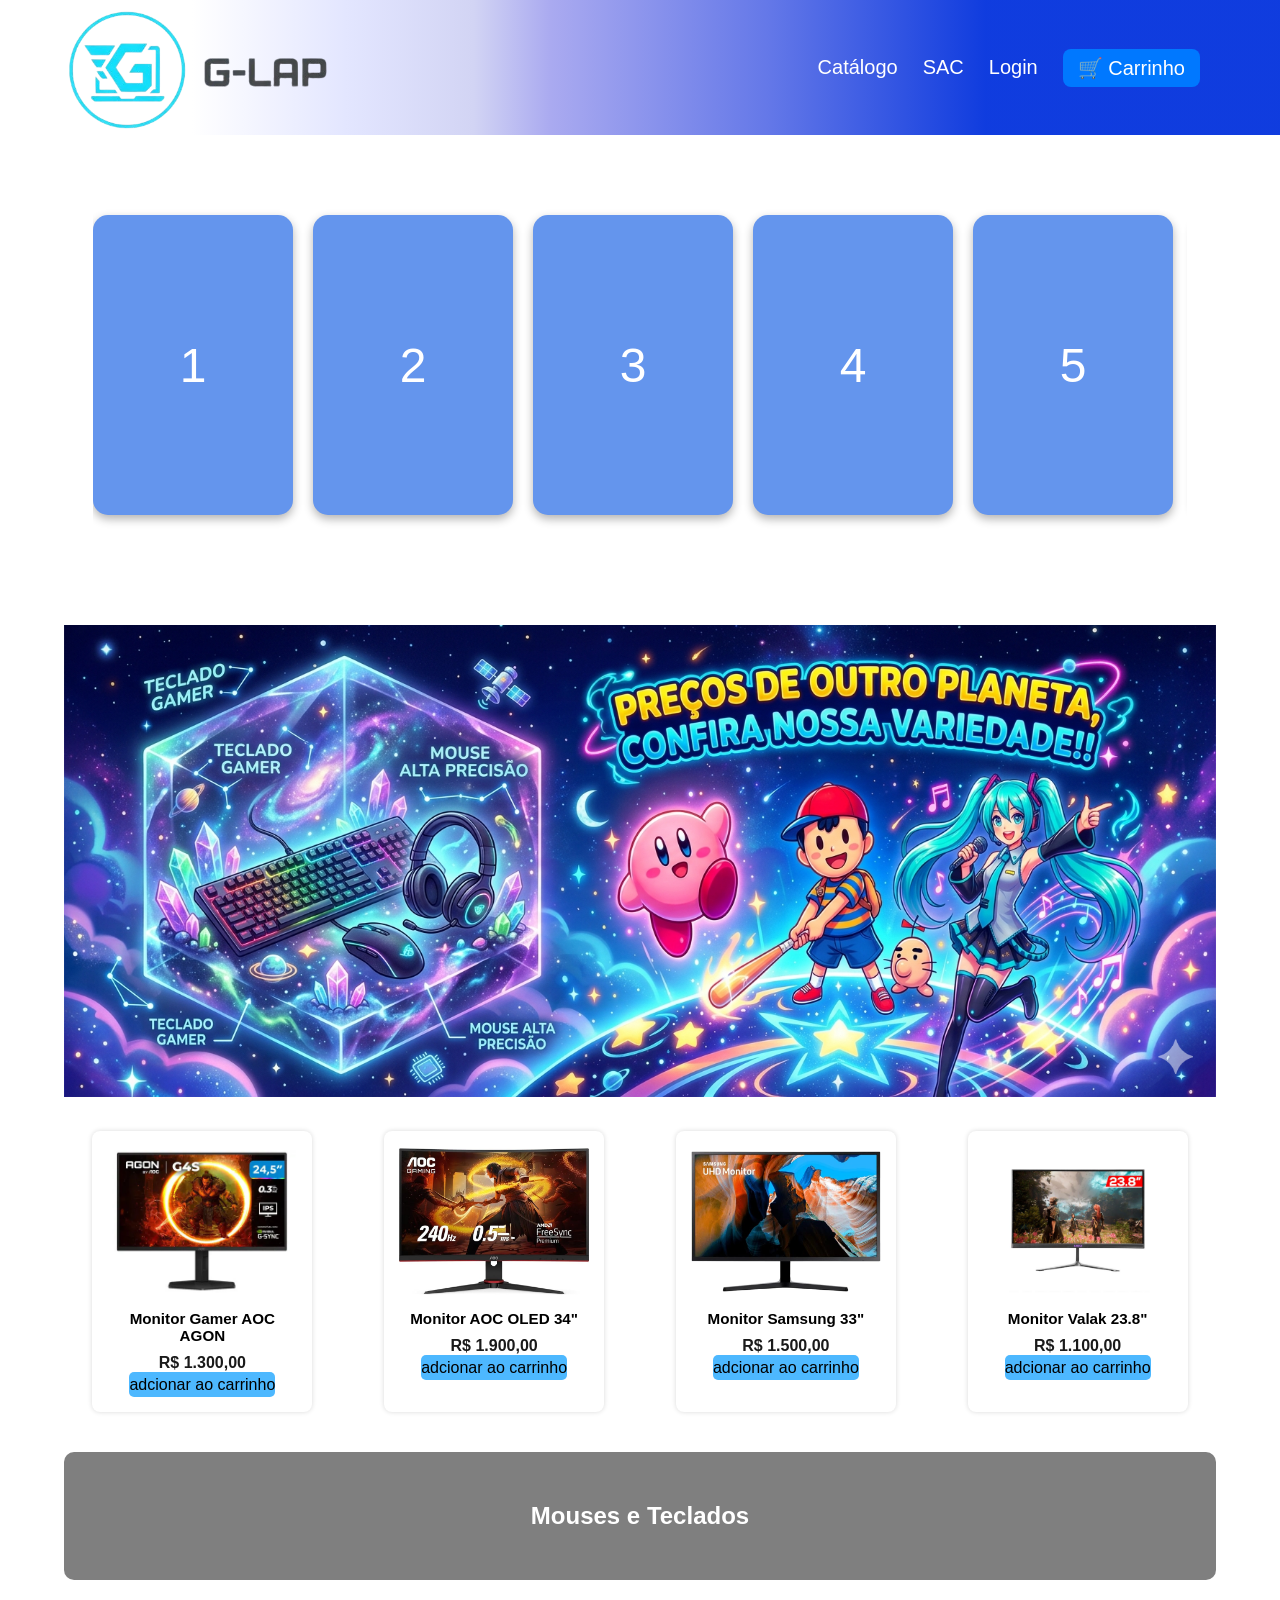
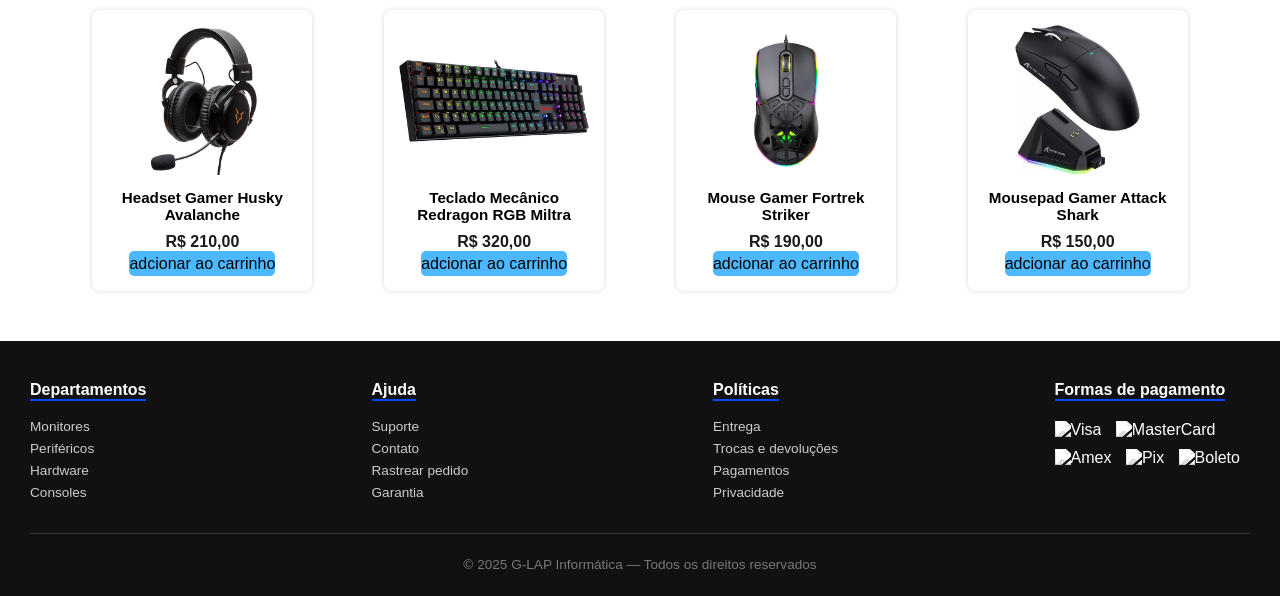
==== index.html @ a2102afe "adcionando coisas" ====
<!DOCTYPE html>
<html lang="pt-br">
<head>
    <meta charset="UTF-8">
    <meta name="viewport" content="width=device-width, initial-scale=1.0">
    <title>Home (Página Inicial)</title>
    <link rel="stylesheet" href="assets/css/index.css">
</head>
<body>
    
    <header>
        <img src="/assets/imgs/GLAPlogoSemfundo.png" id="g-lap-logo" alt="Logo G-LAP">
        <nav class="navbar">
            <ul class="menu">
                <li><a href="index.html">Catálogo</a></li>
                <li><a href="sac.html">SAC</a></li>
                <li><a href="/assets/paginas/login.html">Login</a></li>
                <li><a href="/assets/paginas/carrinho.html" class="carrinho-btn">🛒 Carrinho</a></li>
            </ul>
        </nav>
    </header>

    <main>
        <div class="carrossel">
            <div class="group">
                <div class="card-carrossel">1</div>
                <div class="card-carrossel">2</div>
                <div class="card-carrossel">3</div>
                <div class="card-carrossel">4</div>
                <div class="card-carrossel">5</div>
                <div class="card-carrossel">6</div>
                <div class="card-carrossel">7</div>
                <div class="card-carrossel">8</div>
                <div class="card-carrossel">9</div>

                <div class="card-carrossel">1</div>
                <div class="card-carrossel">2</div>
                <div class="card-carrossel">3</div>
                <div class="card-carrossel">4</div>
                <div class="card-carrossel">5</div>
                <div class="card-carrossel">6</div>
                <div class="card-carrossel">7</div>
                <div class="card-carrossel">8</div>
                <div class="card-carrossel">9</div>
            </div>
        </div> 

        <section class="banner-meio">
            <img src="/assets/imgs/Banner com periféricos.png" alt="Banner Kirby">
        </section>

        <section class="produtos monitores">
            <div class="card">
                <img src="assets/imgs/monitores/aoc-gaming.jpg" alt="">
                <h4>Monitor Gamer AOC AGON</h4>
                <span class="preco">R$ 1.300,00</span>
                <button class="botaoAdcionarAoCarrinho"> adcionar ao carrinho</button>
            </div>
            <div class="card">
                <img src="assets/imgs/monitores/AocOled4k.jpg" alt="">
                <h4>Monitor AOC OLED 34"</h4>
                <span class="preco">R$ 1.900,00</span>
                <button class="botaoAdcionarAoCarrinho"> adcionar ao carrinho</button>
            </div>
            <div class="card">
                <img src="assets/imgs/monitores/samsung33'.jpg" alt="">
                <h4>Monitor Samsung 33"</h4>
                <span class="preco">R$ 1.500,00</span>
                <button class="botaoAdcionarAoCarrinho"> adcionar ao carrinho</button>
            </div>
            <div class="card">
                <img src="assets/imgs/monitores/valak23.jpg" alt="">
                <h4>Monitor Valak 23.8"</h4>
                <span class="preco">R$ 1.100,00</span>
                <button class="botaoAdcionarAoCarrinho"> adcionar ao carrinho</button>
            </div>
        </section>

        <section class="banner-teclado">
            <h2>Mouses e Teclados</h2>
        </section>

        <section class="produtos perifericos">
            <div class="card">
                <img src="assets/imgs/periféricos/huskygaming.jpg" alt="">
                <h4>Headset Gamer Husky Avalanche</h4>
                <span class="preco">R$ 210,00</span>
                <button class="botaoAdcionarAoCarrinho"> adcionar ao carrinho</button>
            </div>
            <div class="card">
                <img src="assets/imgs/periféricos/redragonmiltra.jpg" alt="">
                <h4>Teclado Mecânico Redragon RGB Miltra</h4>
                <span class="preco">R$ 320,00</span>
                <button class="botaoAdcionarAoCarrinho"> adcionar ao carrinho</button>
            </div>
            <div class="card">
                <img src="assets/imgs/periféricos/fortrekstriker.jpg" alt="">
                <h4>Mouse Gamer Fortrek Striker</h4>
                <span class="preco">R$ 190,00</span>
                <button class="botaoAdcionarAoCarrinho"> adcionar ao carrinho</button>
            </div>
            <div class="card">
                <img src="assets/imgs/periféricos/attackshark.jpg" alt="">
                <h4>Mousepad Gamer Attack Shark</h4>
                <span class="preco">R$ 150,00</span>
                <button class="botaoAdcionarAoCarrinho"> adcionar ao carrinho</button>
            </div>
        </section>
    </main>

    <footer>
        <div class="links">
            <div>
                <h4>Departamentos</h4>
                <p>Monitores<br>Periféricos<br>Hardware<br>Consoles</p>
            </div>
            <div>
                <h4>Ajuda</h4>
                <p>Suporte<br>Contato<br>Rastrear pedido<br>Garantia</p>
            </div>
            <div>
                <h4>Políticas</h4>
                <p>Entrega<br>Trocas e devoluções<br>Pagamentos<br>Privacidade</p>
            </div>
            <div>
                <h4>Formas de pagamento</h4>
                <img src="https://upload.wikimedia.org/wikipedia/commons/0/04/Visa.svg" alt="Visa">
                <img src="https://upload.wikimedia.org/wikipedia/commons/thumb/b/b7/MasterCard_Logo.svg/640px-MasterCard_Logo.svg.png" alt="MasterCard"> <br>
                <img src="https://cdn.vectorstock.com/i/750p/26/89/american-express-logo-emblem-vector-29512689.avif" alt="Amex">
                <img src="https://upload.wikimedia.org/wikipedia/commons/thumb/a/a2/Logo%E2%80%94pix_powered_by_Banco_Central_%28Brazil%2C_2020%29.svg/640px-Logo%E2%80%94pix_powered_by_Banco_Central_%28Brazil%2C_2020%29.svg.png" alt="Pix">
                <img src="https://upload.wikimedia.org/wikipedia/commons/0/0b/Boleto_logo.svg" alt="Boleto">
            </div>
        </div>
        <p>© 2025 G-LAP Informática — Todos os direitos reservados</p>
    </footer>
</body>
</html>
---- assets/css/index.css ----
* {
    margin: 0;
    padding: 0;
    box-sizing: border-box;
    font-family: 'Segoe UI', Arial, sans-serif;
}

#g-lap-logo {
    height: 150px;
}

body {
    background-attachment: fixed;
}

/* --- ESTILO DO CARROSSEL INFINITO (OTIMIZADO PARA FLUIDEZ) --- */
.carrossel {
    margin: 60px auto;
    width: 95%;
    overflow: hidden; 
    padding: 20px 0;
    position: relative;
    /* Remove qualquer interferência de clique que possa causar lag */
    pointer-events: auto; 
}

.group {
    display: flex;
    width: max-content;
    gap: 20px;
    /* FORÇAR ACELERAÇÃO DE HARDWARE (GPU) */
    will-change: transform;
    transform: translate3d(0, 0, 0);
    /* Aumentei para 30s para ficar mais suave, ajuste se preferir mais rápido */
    animation: slide-loop 30s linear infinite;
}

/* Pausa ao passar o mouse */
.carrossel:hover .group {
    animation-play-state: paused;
}

.card-carrossel {
    flex: 0 0 200px;
    height: 300px;
    width: 300px;
    background-color: cornflowerblue;
    color: white;
    font-size: 3rem;
    border-radius: 15px;
    display: flex;
    align-items: center;
    justify-content: center;
    box-shadow: 0 4px 10px rgba(0,0,0,0.3);
    /* Impede que o texto seja selecionado durante o movimento */
    user-select: none;
}

@keyframes slide-loop {
    from {
        /* Usando translate3d em vez de translateX para performance máxima */
        transform: translate3d(0, 0, 0);
    }
    to {
        /* Move 50% da largura do group + compensação do gap */
        transform: translate3d(calc(-50% - 10px), 0, 0);
    }
}

/* --- HEADER --- */
header {
    font-size: 20px;
    height: 15vh;
    background: #ffffff;
background: linear-gradient(90deg, rgba(255, 255, 255, 1) 15%, rgba(227, 230, 255, 1) 27%, rgba(210, 212, 244, 1) 37%, rgba(170, 170, 240, 1) 43%, rgba(100, 120, 232, 1) 60%, rgba(13, 58, 222, 0.99) 77%);
    color: #fff;
    display: flex;
    justify-content: space-between;
    align-items: center;
    padding: 15px 40px;
}

.botaoAdcionarAoCarrinho{
    background-color: #4db8ff;
    border: #ffff;
    border-radius: 5px;
    font-size: 1em;
    height: 25px;
    text-align: center;
    justify-content: center;

}

.navbar {
    display: flex;
    justify-content: space-between;
    align-items: center;
    padding: 15px 40px;
}

.menu {
    list-style: none;
    display: flex;
    gap: 25px;
}

.menu a {
    text-decoration: none;
    color: white;
    font-weight: 500;
    transition: color 0.2s ease-in-out;
}

.menu a:hover {
    color: #4db8ff;
}

.carrinho-btn {
    background-color: #0078ff;
    padding: 8px 15px;
    border-radius: 8px;
    color: white;
    font-weight: bold;
    transition: background-color 0.3s;
}

/* --- MAIN & PRODUTOS --- */
main {
    width: 90%;
    margin: 20px auto;
}

.produtos {
    display: flex;
    justify-content: space-around;
    flex-wrap: wrap;
    gap: 15px;
    margin-bottom: 40px;
}

.card {
    background-color: white;
    border-radius: 8px;
    box-shadow: 0 0 5px rgba(0,0,0,0.15);
    width: 220px;
    text-align: center;
    padding: 15px;
    transition: transform 0.3s;
}

.card:hover {
    transform: translateY(-5px);
}

.card img {
    width: 100%;
    height: 150px;
    object-fit: contain;
}

.card h4 {
    font-size: 0.95rem;
    margin: 10px 0;
}

.preco {
    color: #1a1a1a;
    font-weight: bold;
    display: block;
    margin-top: 5px;
}

/* --- BANNERS --- */
.banner-meio img{
    max-height: 700px;
    width: 100%;
    object-fit: cover;
    margin: 30px 0;
    
}

.banner-meio{
    box-shadow: 0 4px 8px rgba(0,0,0,0.2),
}

.banner-teclado {
    background: linear-gradient(rgba(0,0,0,0.5), rgba(0,0,0,0.5)), url('https://images.unsplash.com/photo-1606813902951-9530a7e0f72a?w=1000');
    background-size: cover;
    background-position: center;
    color: white;
    padding: 50px;
    border-radius: 10px;
    text-align: center;
    margin-bottom: 30px;
}

/* --- FOOTER --- */
footer {
    background-color: #111;
    color: white;
    padding: 40px 30px 20px;
    margin-top: 50px;
}

footer .links {
    display: flex;
    justify-content: space-between;
    flex-wrap: wrap;
    margin-bottom: 30px;
    gap: 20px;
}

footer .links div {
    min-width: 150px;
}

footer h4 {
    margin-bottom: 15px;
    border-bottom: 2px solid #0048ff;
    width: fit-content;
}

footer p {
    font-size: 0.85rem;
    line-height: 1.6;
    color: #ccc;
}

footer img {
    height: 30px;
    margin: 5px 10px 5px 0;
    filter: grayscale(100%) brightness(150%);
    transition: 0.3s;
}

footer img:hover {
    filter: none;
}

footer > p {
    text-align: center;
    border-top: 1px solid #333;
    padding-top: 20px;
    color: #777;
}
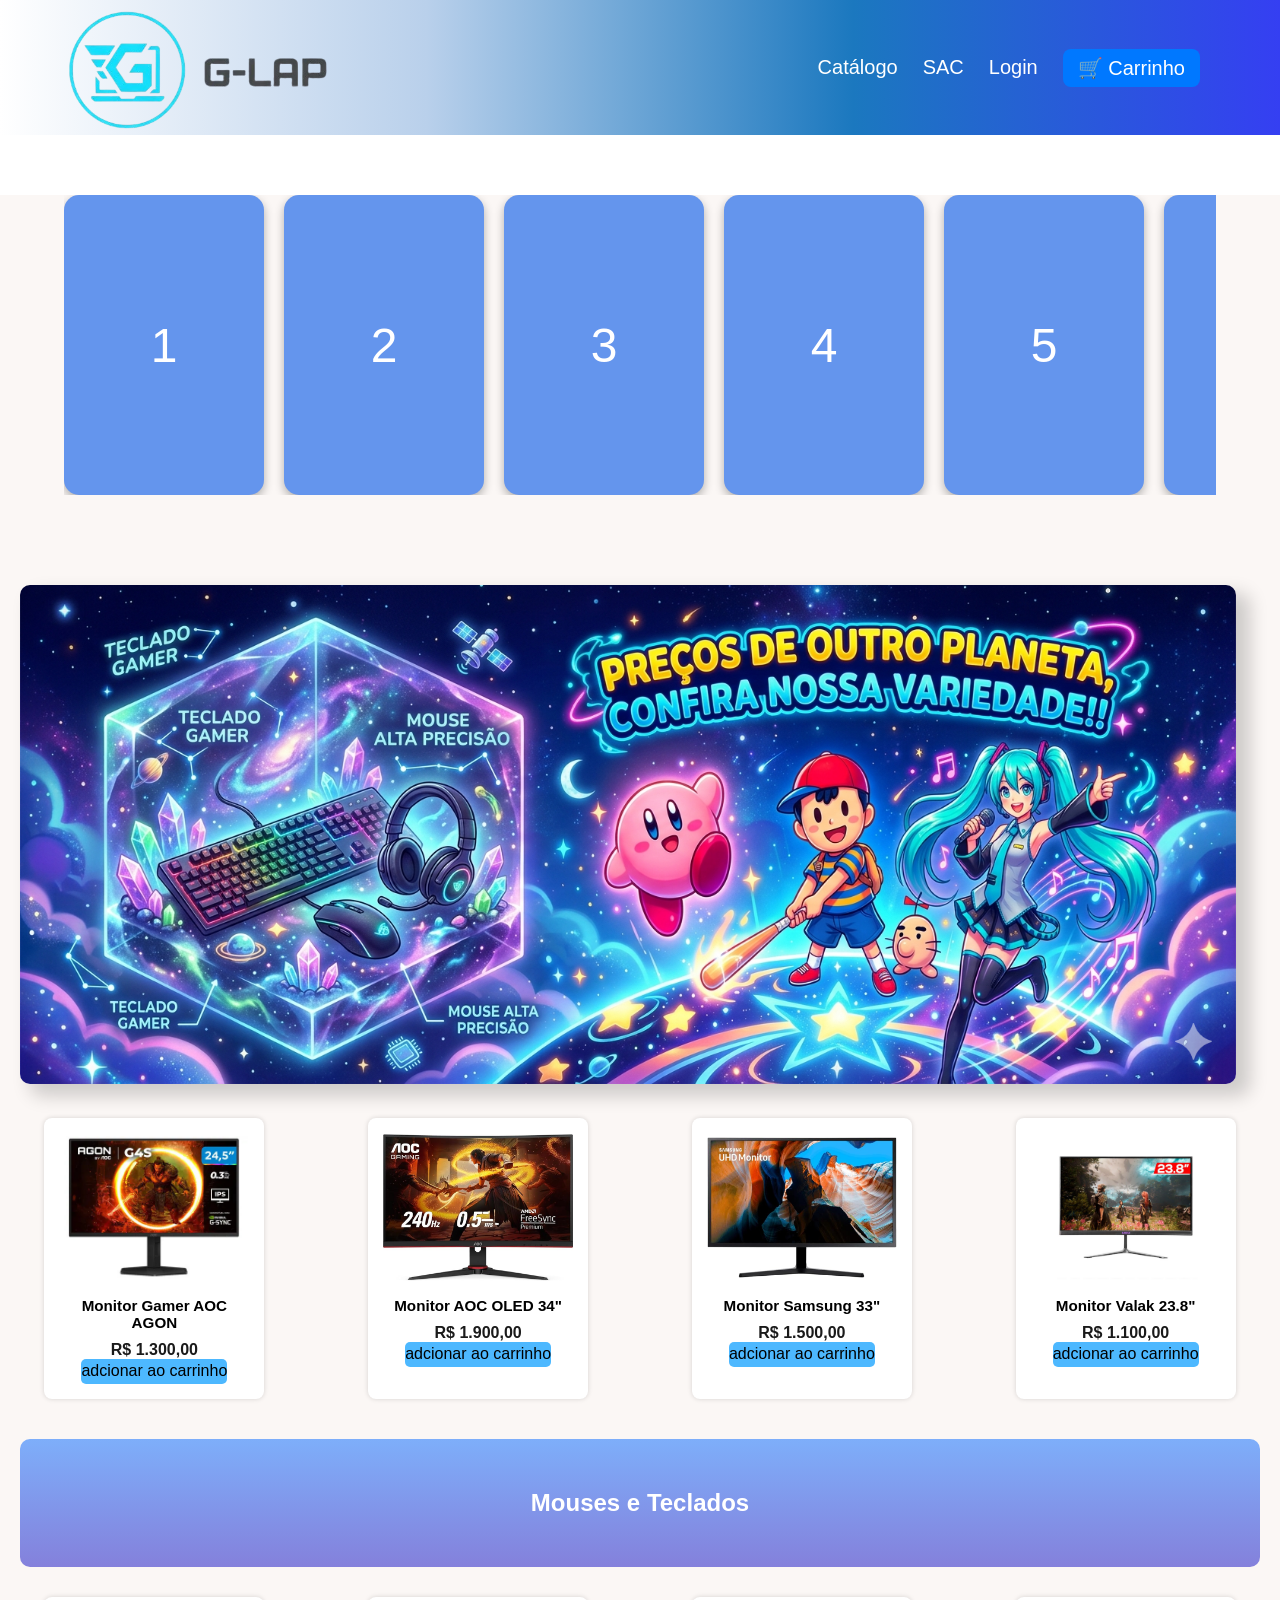
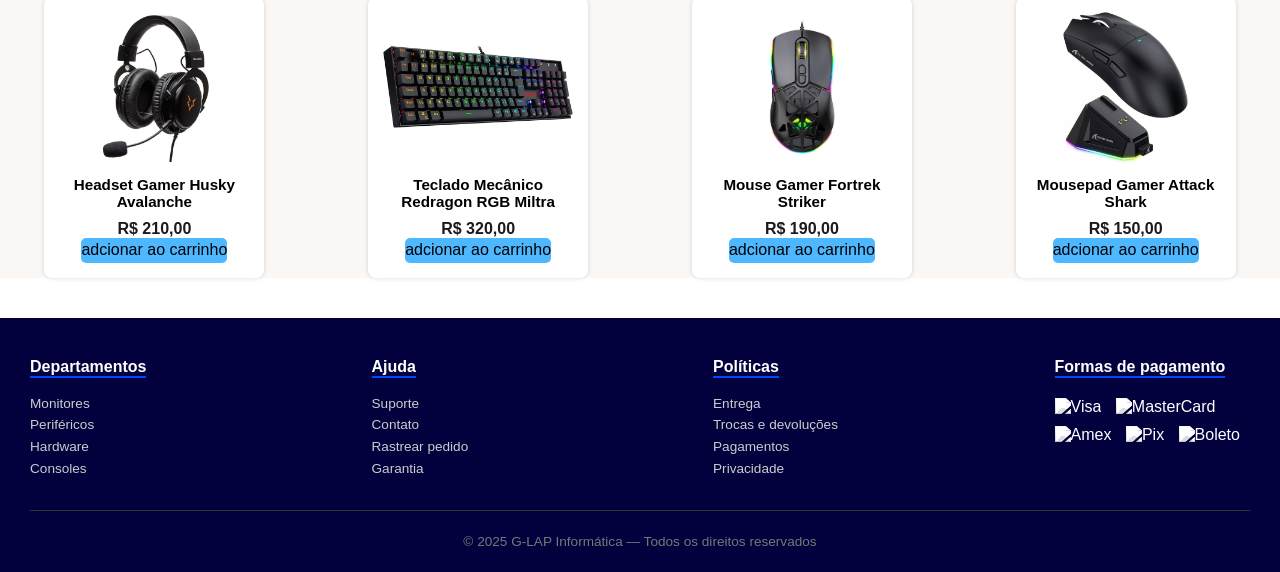
==== commit 97a0b9a2: "corrigindo alguns erros" ====
--- a/index.html
+++ b/index.html
@@ -14,8 +14,8 @@
             <ul class="menu">
                 <li><a href="index.html">Catálogo</a></li>
                 <li><a href="sac.html">SAC</a></li>
-                <li><a href="/assets/paginas/login.html">Login</a></li>
-                <li><a href="/assets/paginas/carrinho.html" class="carrinho-btn">🛒 Carrinho</a></li>
+                <li><a href="login.html">Login</a></li>
+                <li><a href="carrinho.html" class="carrinho-btn">🛒 Carrinho</a></li>
             </ul>
         </nav>
     </header>
--- a/assets/css/index.css
+++ b/assets/css/index.css
@@ -16,9 +16,9 @@
 /* --- ESTILO DO CARROSSEL INFINITO (OTIMIZADO PARA FLUIDEZ) --- */
 .carrossel {
     margin: 60px auto;
-    width: 95%;
+    width: 90%;
     overflow: hidden; 
-    padding: 20px 0;
+    padding: 0;
     position: relative;
     /* Remove qualquer interferência de clique que possa causar lag */
     pointer-events: auto; 
@@ -63,7 +63,7 @@
     }
     to {
         /* Move 50% da largura do group + compensação do gap */
-        transform: translate3d(calc(-50% - 10px), 0, 0);
+        transform: translate3d(calc(-40% - 10px), 0, 0);
     }
 }
 
@@ -71,8 +71,7 @@
 header {
     font-size: 20px;
     height: 15vh;
-    background: #ffffff;
-background: linear-gradient(90deg, rgba(255, 255, 255, 1) 15%, rgba(227, 230, 255, 1) 27%, rgba(210, 212, 244, 1) 37%, rgba(170, 170, 240, 1) 43%, rgba(100, 120, 232, 1) 60%, rgba(13, 58, 222, 0.99) 77%);
+    background:linear-gradient(to right, #ffff, #B9D0EB, #1B78BF, #353FF2);
     color: #fff;
     display: flex;
     justify-content: space-between;
@@ -126,8 +125,9 @@
 
 /* --- MAIN & PRODUTOS --- */
 main {
-    width: 90%;
-    margin: 20px auto;
+    width: 100%;
+    margin: 2px auto;
+    background-color: rgb(251,247,245); 
 }
 
 .produtos {
@@ -173,33 +173,32 @@
 /* --- BANNERS --- */
 .banner-meio img{
     max-height: 700px;
-    width: 100%;
+    width: 95%;
     object-fit: cover;
-    margin: 30px 0;
-    
-}
-
-.banner-meio{
-    box-shadow: 0 4px 8px rgba(0,0,0,0.2),
+    margin: 30px 20px 30px 20px;
+    border-radius: 10px;
+    box-shadow: 12px 10px 18px 2px rgba(0,0,0,0.18);
+    -webkit-box-shadow: 12px 10px 18px 2px rgba(0,0,0,0.18);
+    -moz-box-shadow: 12px 10px 18px 2px rgba(0,0,0,0.18);
 }
 
 .banner-teclado {
-    background: linear-gradient(rgba(0,0,0,0.5), rgba(0,0,0,0.5)), url('https://images.unsplash.com/photo-1606813902951-9530a7e0f72a?w=1000');
+    background: linear-gradient(rgba(1, 102, 255, 0.5), rgba(14, 11, 194, 0.5)), url('https://images.unsplash.com/photo-1606813902951-9530a7e0f72a?w=1000');
     background-size: cover;
     background-position: center;
     color: white;
     padding: 50px;
     border-radius: 10px;
     text-align: center;
-    margin-bottom: 30px;
+    margin: 30px 20px 30px 20px;
 }
 
 /* --- FOOTER --- */
 footer {
-    background-color: #111;
+    background-color: #02013d;
     color: white;
     padding: 40px 30px 20px;
-    margin-top: 50px;
+    /* margin-top: 50px; */
 }
 
 footer .links {
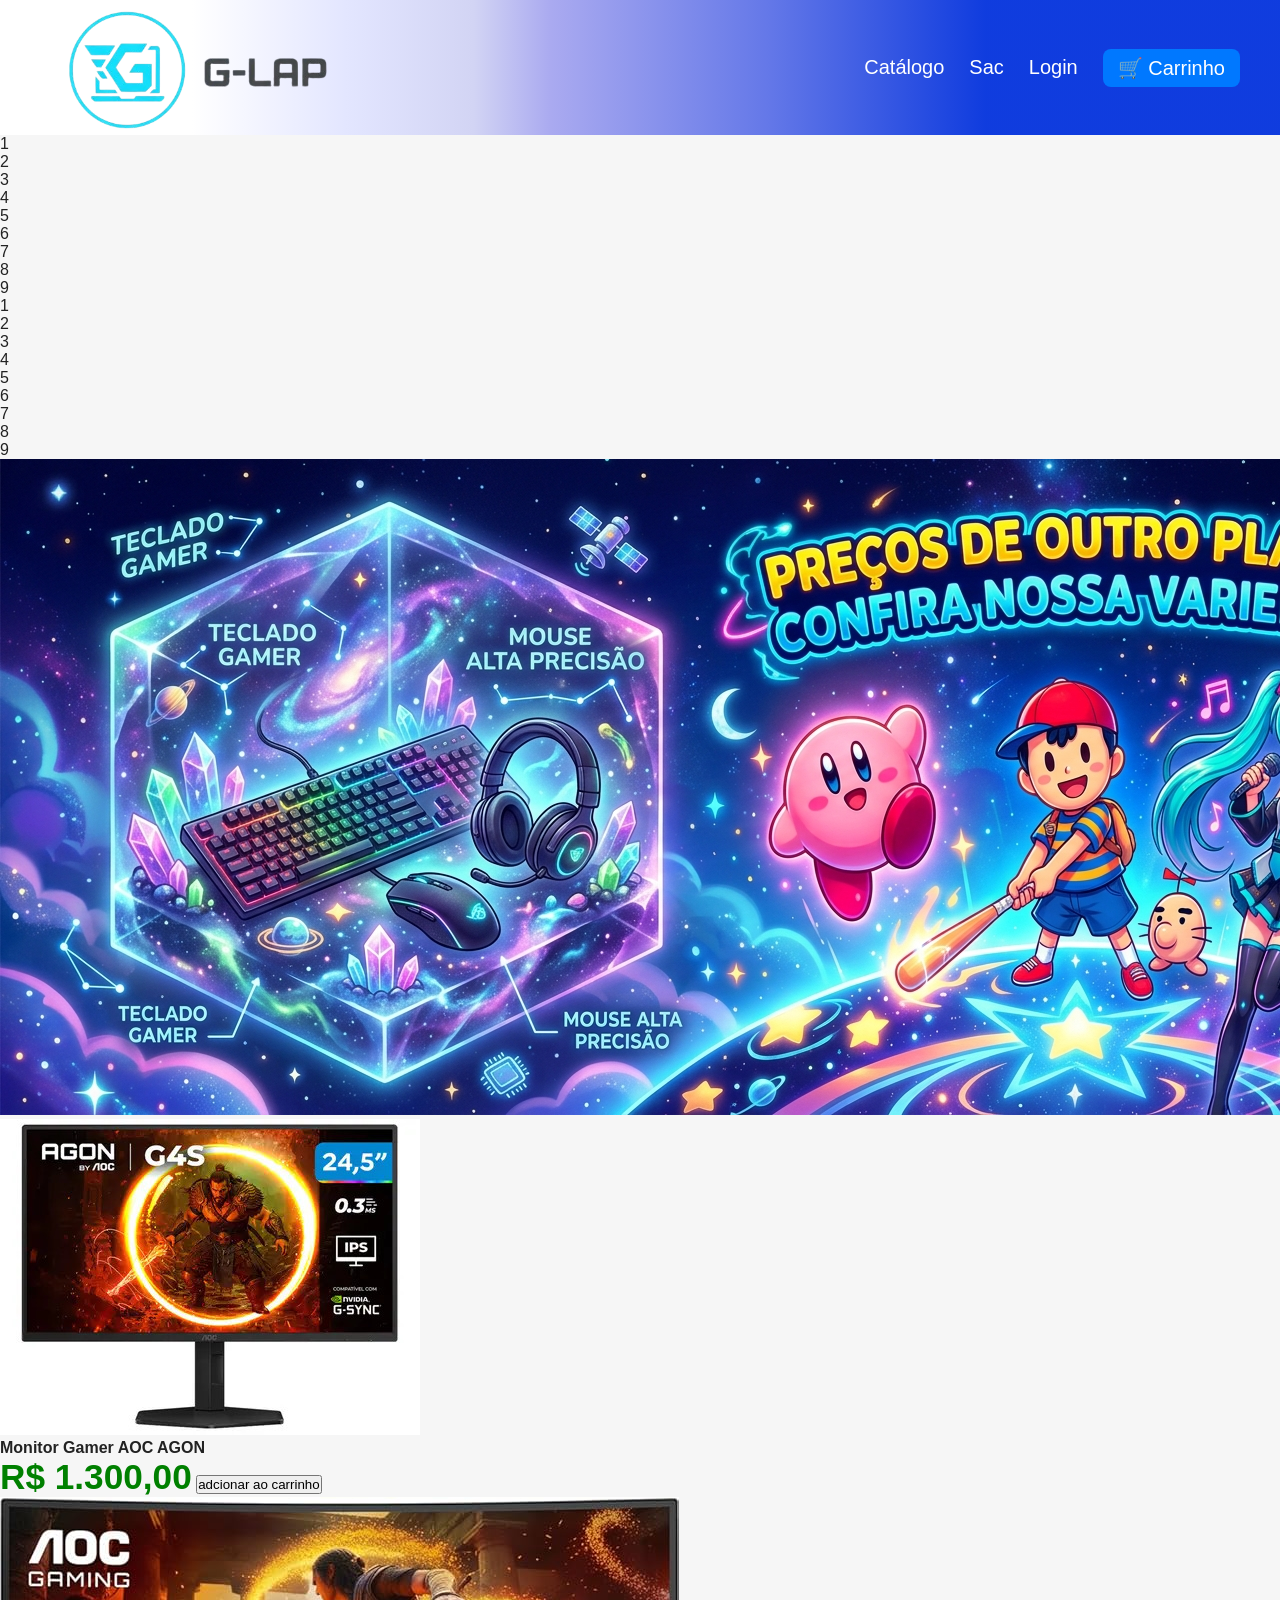
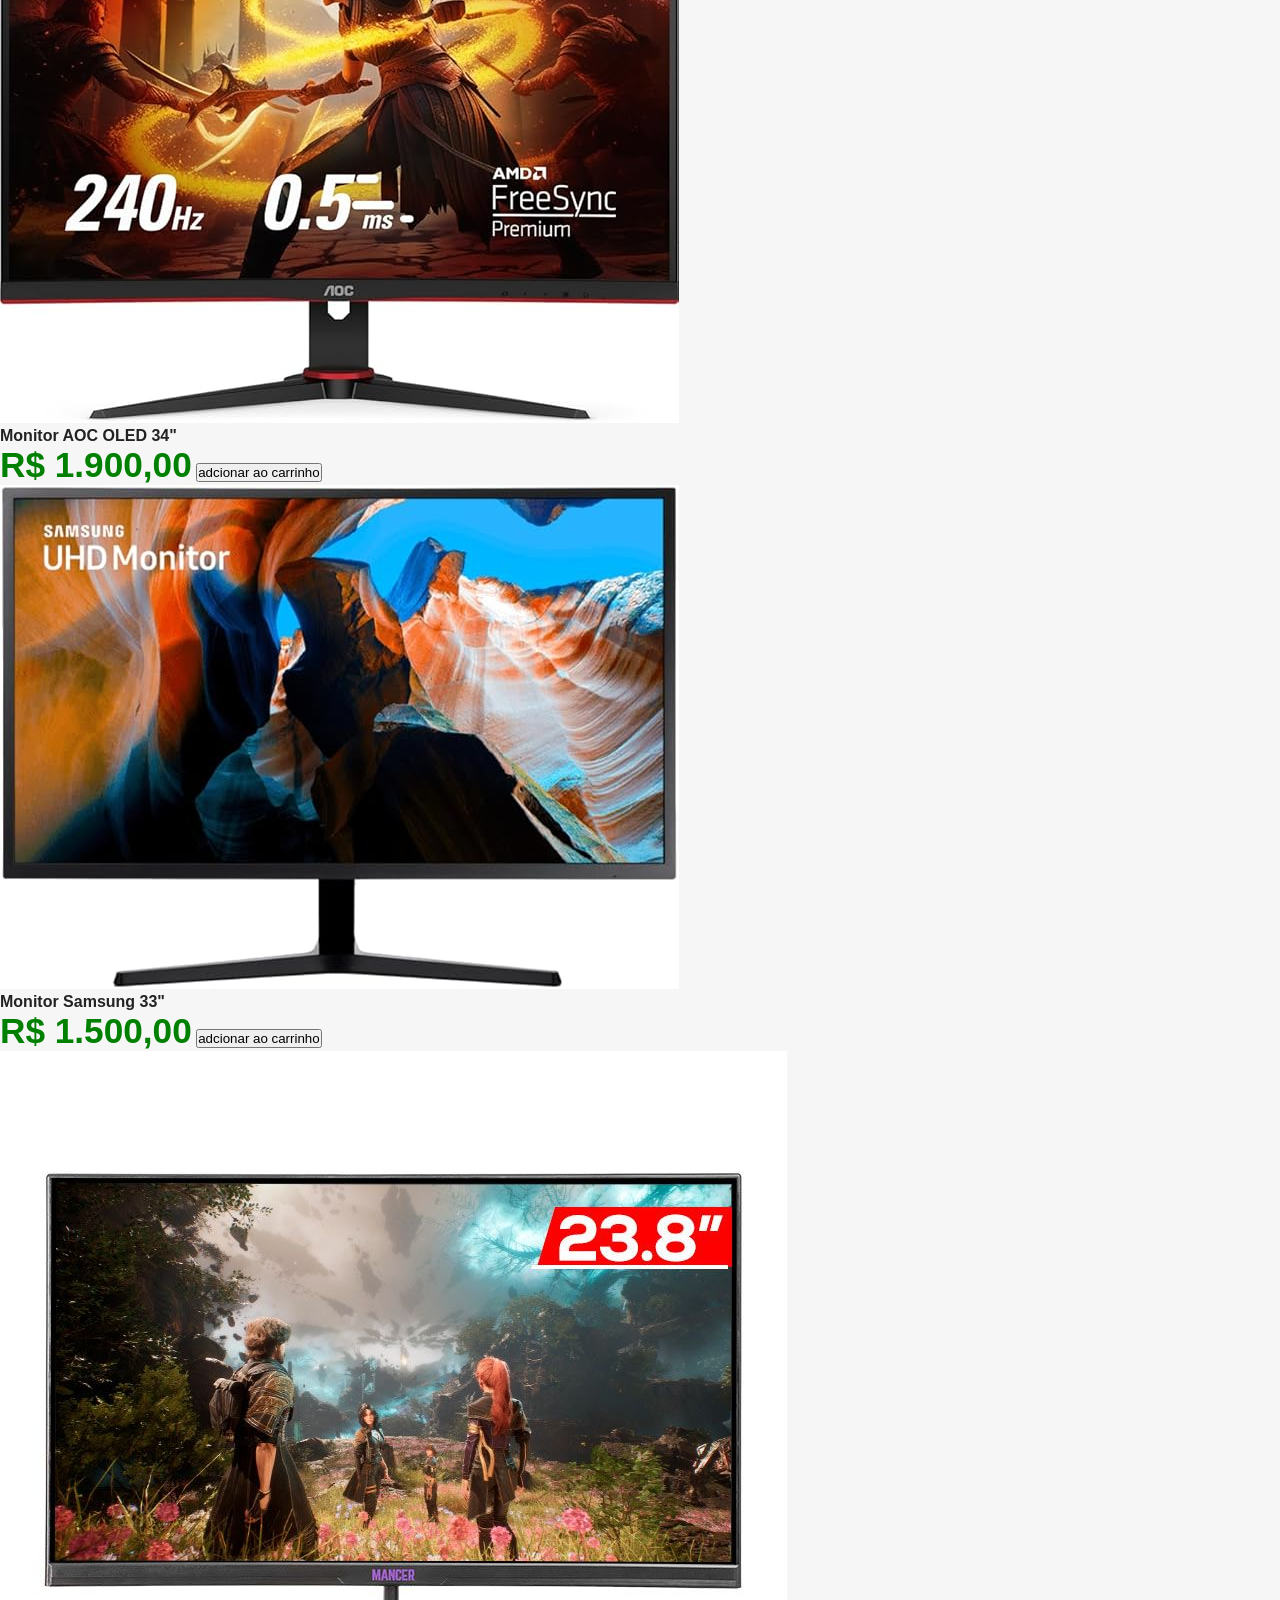
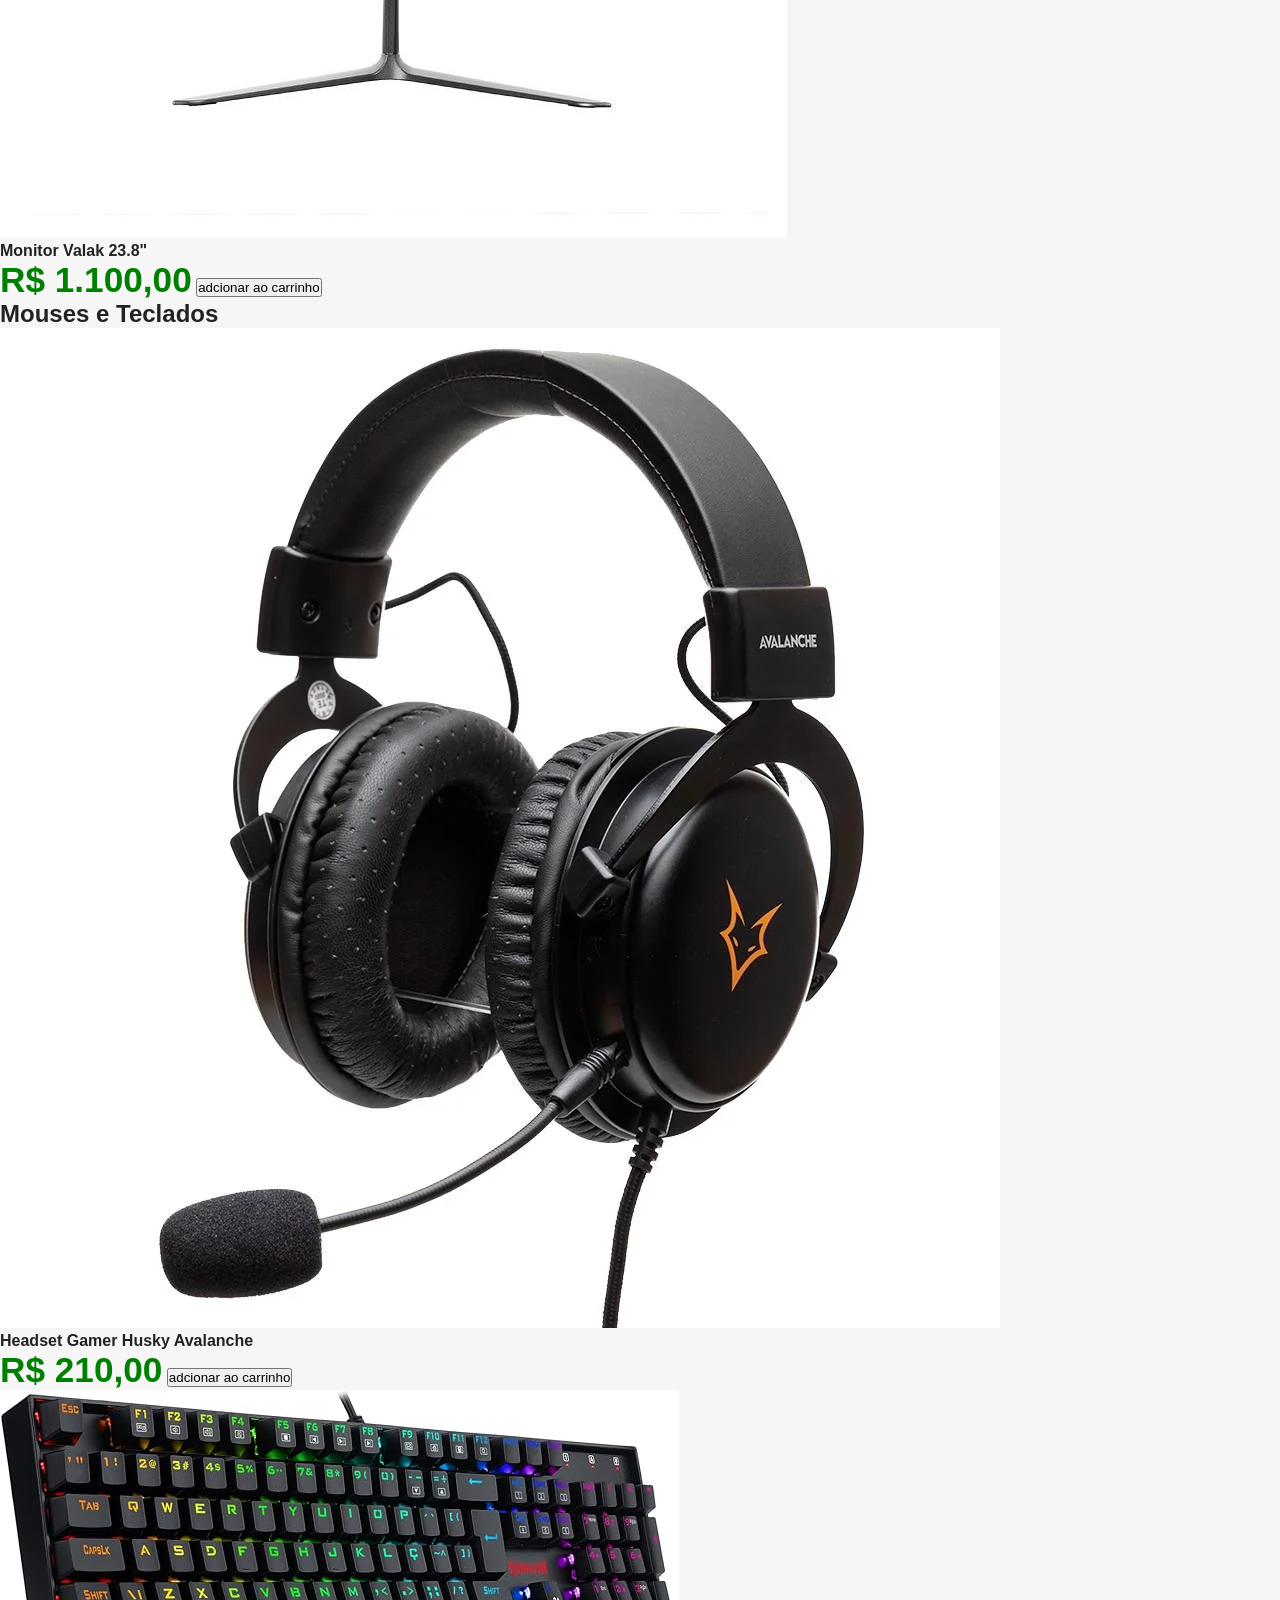
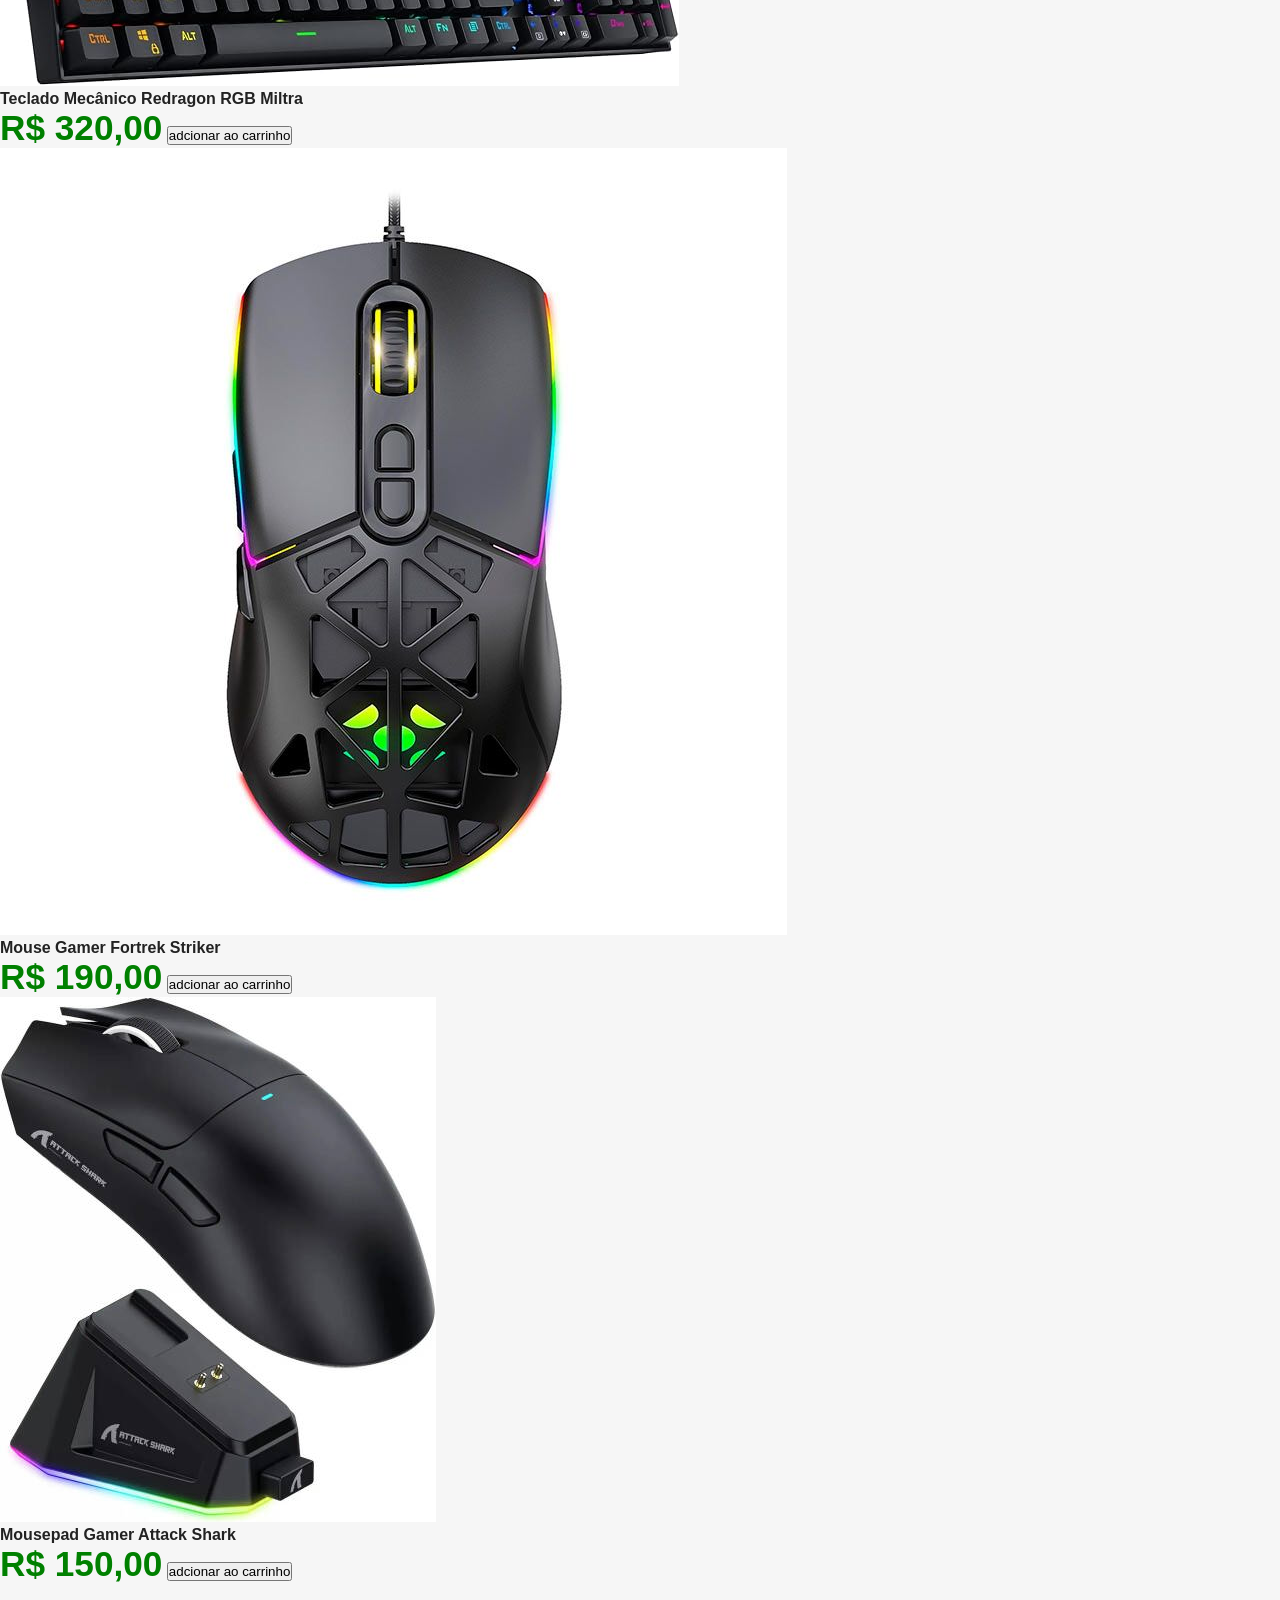
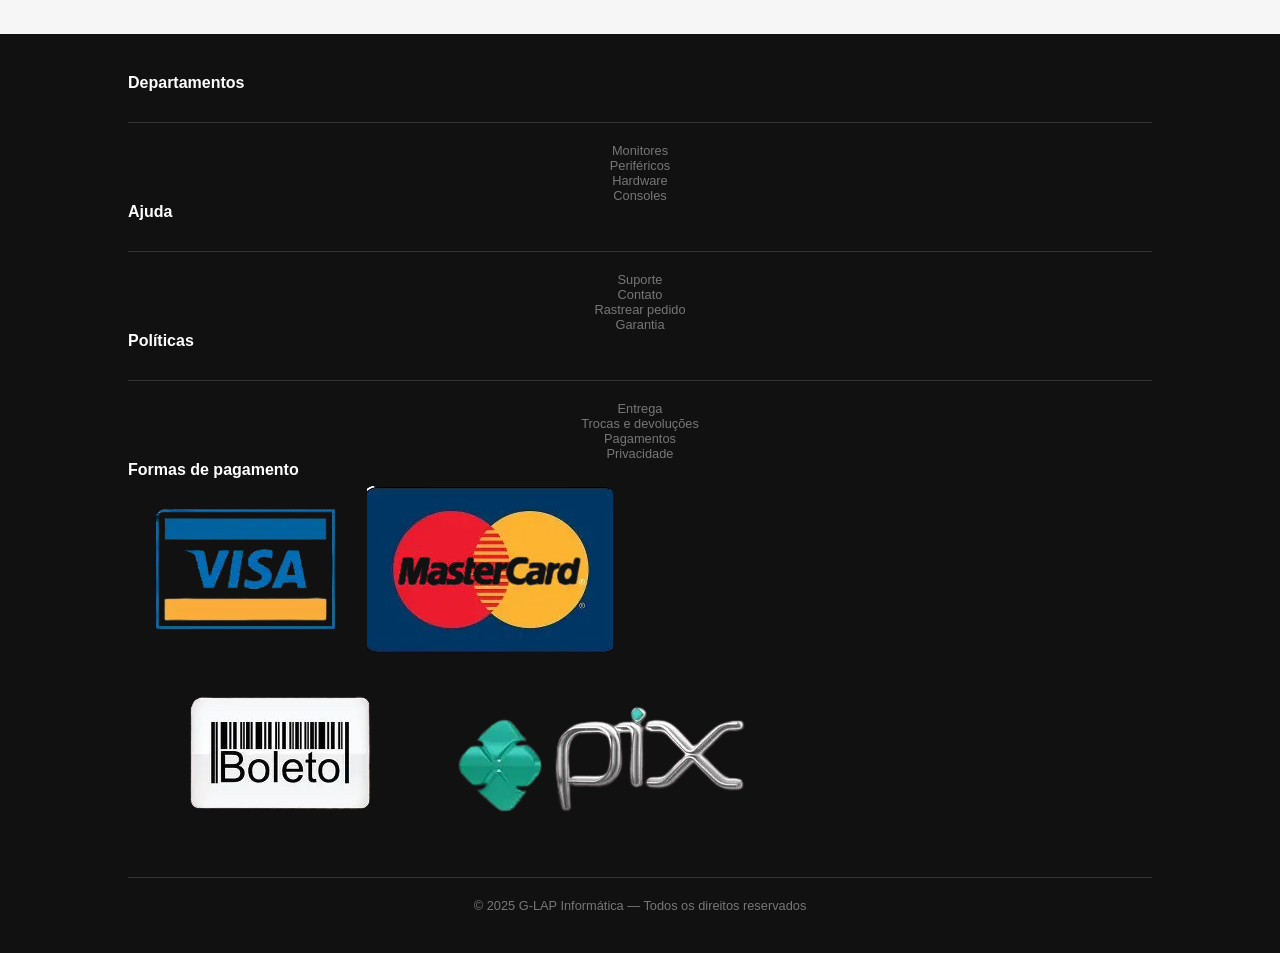
==== commit 1ac8f7ea: "commit massivo com atualizações da api e alguns ajustes" ====
--- a/index.html
+++ b/index.html
@@ -7,15 +7,14 @@
     <link rel="stylesheet" href="assets/css/index.css">
 </head>
 <body>
-    
     <header>
         <img src="/assets/imgs/GLAPlogoSemfundo.png" id="g-lap-logo" alt="Logo G-LAP">
         <nav class="navbar">
             <ul class="menu">
-                <li><a href="index.html">Catálogo</a></li>
-                <li><a href="sac.html">SAC</a></li>
-                <li><a href="login.html">Login</a></li>
-                <li><a href="carrinho.html" class="carrinho-btn">🛒 Carrinho</a></li>
+                <li><a href="/index.html">Catálogo</a></li>
+                <li><a href="/assets/paginas/sac.html">Sac</a></li>
+                <li><a href="/assets/paginas/login.html">Login</a></li>
+                <li><a href="/assets/paginas/carrinho.html" class="carrinho-btn">🛒 Carrinho</a></li>
             </ul>
         </nav>
     </header>
@@ -43,7 +42,7 @@
                 <div class="card-carrossel">8</div>
                 <div class="card-carrossel">9</div>
             </div>
-        </div> 
+        </div>
 
         <section class="banner-meio">
             <img src="/assets/imgs/Banner com periféricos.png" alt="Banner Kirby">
@@ -54,25 +53,25 @@
                 <img src="assets/imgs/monitores/aoc-gaming.jpg" alt="">
                 <h4>Monitor Gamer AOC AGON</h4>
                 <span class="preco">R$ 1.300,00</span>
-                <button class="botaoAdcionarAoCarrinho"> adcionar ao carrinho</button>
+                <button class="botaoAdcionarAoCarrinho" type="button"> adcionar ao carrinho</button>
             </div>
             <div class="card">
                 <img src="assets/imgs/monitores/AocOled4k.jpg" alt="">
                 <h4>Monitor AOC OLED 34"</h4>
                 <span class="preco">R$ 1.900,00</span>
-                <button class="botaoAdcionarAoCarrinho"> adcionar ao carrinho</button>
+                <button class="botaoAdcionarAoCarrinho" type="button"> adcionar ao carrinho</button>
             </div>
             <div class="card">
                 <img src="assets/imgs/monitores/samsung33'.jpg" alt="">
                 <h4>Monitor Samsung 33"</h4>
                 <span class="preco">R$ 1.500,00</span>
-                <button class="botaoAdcionarAoCarrinho"> adcionar ao carrinho</button>
+                <button class="botaoAdcionarAoCarrinho" type="button"> adcionar ao carrinho</button>
             </div>
             <div class="card">
                 <img src="assets/imgs/monitores/valak23.jpg" alt="">
                 <h4>Monitor Valak 23.8"</h4>
                 <span class="preco">R$ 1.100,00</span>
-                <button class="botaoAdcionarAoCarrinho"> adcionar ao carrinho</button>
+                <button class="botaoAdcionarAoCarrinho" type="button"> adcionar ao carrinho</button>
             </div>
         </section>
 
@@ -85,25 +84,25 @@
                 <img src="assets/imgs/periféricos/huskygaming.jpg" alt="">
                 <h4>Headset Gamer Husky Avalanche</h4>
                 <span class="preco">R$ 210,00</span>
-                <button class="botaoAdcionarAoCarrinho"> adcionar ao carrinho</button>
+                <button class="botaoAdcionarAoCarrinho" type="button"> adcionar ao carrinho</button>
             </div>
             <div class="card">
                 <img src="assets/imgs/periféricos/redragonmiltra.jpg" alt="">
                 <h4>Teclado Mecânico Redragon RGB Miltra</h4>
                 <span class="preco">R$ 320,00</span>
-                <button class="botaoAdcionarAoCarrinho"> adcionar ao carrinho</button>
+                <button class="botaoAdcionarAoCarrinho" type="button"> adcionar ao carrinho</button>
             </div>
             <div class="card">
                 <img src="assets/imgs/periféricos/fortrekstriker.jpg" alt="">
                 <h4>Mouse Gamer Fortrek Striker</h4>
                 <span class="preco">R$ 190,00</span>
-                <button class="botaoAdcionarAoCarrinho"> adcionar ao carrinho</button>
+                <button class="botaoAdcionarAoCarrinho" type="button"> adcionar ao carrinho</button>
             </div>
             <div class="card">
                 <img src="assets/imgs/periféricos/attackshark.jpg" alt="">
                 <h4>Mousepad Gamer Attack Shark</h4>
                 <span class="preco">R$ 150,00</span>
-                <button class="botaoAdcionarAoCarrinho"> adcionar ao carrinho</button>
+                <button class="botaoAdcionarAoCarrinho" type="button"> adcionar ao carrinho</button>
             </div>
         </section>
     </main>
@@ -124,11 +123,10 @@
             </div>
             <div>
                 <h4>Formas de pagamento</h4>
-                <img src="https://upload.wikimedia.org/wikipedia/commons/0/04/Visa.svg" alt="Visa">
-                <img src="https://upload.wikimedia.org/wikipedia/commons/thumb/b/b7/MasterCard_Logo.svg/640px-MasterCard_Logo.svg.png" alt="MasterCard"> <br>
-                <img src="https://cdn.vectorstock.com/i/750p/26/89/american-express-logo-emblem-vector-29512689.avif" alt="Amex">
-                <img src="https://upload.wikimedia.org/wikipedia/commons/thumb/a/a2/Logo%E2%80%94pix_powered_by_Banco_Central_%28Brazil%2C_2020%29.svg/640px-Logo%E2%80%94pix_powered_by_Banco_Central_%28Brazil%2C_2020%29.svg.png" alt="Pix">
-                <img src="https://upload.wikimedia.org/wikipedia/commons/0/0b/Boleto_logo.svg" alt="Boleto">
+                <img src="/assets/imgs/pagamentos/visa.png" alt="Visa">
+                <img src="/assets/imgs/pagamentos/mastercard.png" alt="MasterCard"> <br>
+                <img src="/assets/imgs/pagamentos/boleto.png" alt="boleto">
+                <img src="/assets/imgs/pagamentos/pix.png" alt="Pix">
             </div>
         </div>
         <p>© 2025 G-LAP Informática — Todos os direitos reservados</p>
--- a/assets/css/index.css
+++ b/assets/css/index.css
@@ -1,244 +1,216 @@
+/* --- RESET E GERAL --- */
 * {
-    margin: 0;
-    padding: 0;
-    box-sizing: border-box;
-    font-family: 'Segoe UI', Arial, sans-serif;
+  margin: 0;
+  padding: 0;
+  box-sizing: border-box;
+  font-family: 'Segoe UI', Arial, sans-serif;
+}
+
+body {
+  background-color: #f6f6f6;
+  color: #222;
+}
+
+/* --- HEADER (IDÊNTICO À INDEX) --- */
+header {
+  font-size: 20px;
+  height: 15vh;
+  background: linear-gradient(90deg, rgba(255, 255, 255, 1) 15%, rgba(227, 230, 255, 1) 27%, rgba(210, 212, 244, 1) 37%, rgba(170, 170, 240, 1) 43%, rgba(100, 120, 232, 1) 60%, rgba(13, 58, 222, 0.99) 77%);
+  color: #fff;
+  display: flex;
+  justify-content: space-between;
+  align-items: center;
+  padding: 15px 40px;
 }
 
 #g-lap-logo {
-    height: 150px;
-}
-
-body {
-    background-attachment: fixed;
-}
-
-/* --- ESTILO DO CARROSSEL INFINITO (OTIMIZADO PARA FLUIDEZ) --- */
-.carrossel {
-    margin: 60px auto;
-    width: 90%;
-    overflow: hidden; 
-    padding: 0;
-    position: relative;
-    /* Remove qualquer interferência de clique que possa causar lag */
-    pointer-events: auto; 
-}
-
-.group {
-    display: flex;
-    width: max-content;
-    gap: 20px;
-    /* FORÇAR ACELERAÇÃO DE HARDWARE (GPU) */
-    will-change: transform;
-    transform: translate3d(0, 0, 0);
-    /* Aumentei para 30s para ficar mais suave, ajuste se preferir mais rápido */
-    animation: slide-loop 30s linear infinite;
-}
-
-/* Pausa ao passar o mouse */
-.carrossel:hover .group {
-    animation-play-state: paused;
-}
-
-.card-carrossel {
-    flex: 0 0 200px;
-    height: 300px;
-    width: 300px;
-    background-color: cornflowerblue;
-    color: white;
-    font-size: 3rem;
-    border-radius: 15px;
-    display: flex;
-    align-items: center;
-    justify-content: center;
-    box-shadow: 0 4px 10px rgba(0,0,0,0.3);
-    /* Impede que o texto seja selecionado durante o movimento */
-    user-select: none;
-}
-
-@keyframes slide-loop {
-    from {
-        /* Usando translate3d em vez de translateX para performance máxima */
-        transform: translate3d(0, 0, 0);
-    }
-    to {
-        /* Move 50% da largura do group + compensação do gap */
-        transform: translate3d(calc(-40% - 10px), 0, 0);
-    }
-}
-
-/* --- HEADER --- */
-header {
-    font-size: 20px;
-    height: 15vh;
-    background:linear-gradient(to right, #ffff, #B9D0EB, #1B78BF, #353FF2);
-    color: #fff;
-    display: flex;
-    justify-content: space-between;
-    align-items: center;
-    padding: 15px 40px;
-}
-
-.botaoAdcionarAoCarrinho{
-    background-color: #4db8ff;
-    border: #ffff;
-    border-radius: 5px;
-    font-size: 1em;
-    height: 25px;
-    text-align: center;
-    justify-content: center;
-
+  height: 150px;
 }
 
 .navbar {
-    display: flex;
-    justify-content: space-between;
-    align-items: center;
-    padding: 15px 40px;
+  display: flex;
+  align-items: center;
 }
 
 .menu {
-    list-style: none;
-    display: flex;
-    gap: 25px;
+  list-style: none;
+  display: flex;
+  gap: 25px;
 }
 
 .menu a {
-    text-decoration: none;
-    color: white;
-    font-weight: 500;
-    transition: color 0.2s ease-in-out;
+  text-decoration: none;
+  color: white;
+  font-weight: 500;
+  transition: color 0.2s ease-in-out;
 }
 
 .menu a:hover {
-    color: #4db8ff;
+  color: #4db8ff;
 }
 
 .carrinho-btn {
-    background-color: #0078ff;
-    padding: 8px 15px;
-    border-radius: 8px;
-    color: white;
-    font-weight: bold;
-    transition: background-color 0.3s;
-}
-
-/* --- MAIN & PRODUTOS --- */
-main {
-    width: 100%;
-    margin: 2px auto;
-    background-color: rgb(251,247,245); 
-}
-
-.produtos {
-    display: flex;
-    justify-content: space-around;
-    flex-wrap: wrap;
-    gap: 15px;
-    margin-bottom: 40px;
-}
-
-.card {
-    background-color: white;
-    border-radius: 8px;
-    box-shadow: 0 0 5px rgba(0,0,0,0.15);
-    width: 220px;
-    text-align: center;
-    padding: 15px;
-    transition: transform 0.3s;
-}
-
-.card:hover {
-    transform: translateY(-5px);
-}
-
-.card img {
-    width: 100%;
-    height: 150px;
-    object-fit: contain;
-}
-
-.card h4 {
-    font-size: 0.95rem;
-    margin: 10px 0;
+  background-color: #0078ff;
+  padding: 8px 15px;
+  border-radius: 8px;
+  color: white;
+  font-weight: bold;
+  transition: background-color 0.3s;
+}
+
+.carrinho-btn:hover {
+  background-color: #005fcc;
+}
+
+/* --- CONTEÚDO DO PRODUTO --- */
+.produto-container {
+  background: white;
+  margin: 30px auto;
+  width: 85%;
+  border-radius: 8px;
+  box-shadow: 0 0 8px rgba(0,0,0,0.1);
+  padding: 30px;
+}
+
+.produto-detalhes {
+  display: flex;
+  align-items: center;
+  gap: 40px;
+  border-bottom: 1px solid #eee;
+  padding-bottom: 30px;
+}
+
+.produto-detalhes img {
+  width: 400px;
+  max-width: 100%;
+  border-radius: 6px;
+  object-fit: contain;
+}
+
+.info-produto {
+  flex: 1;
+}
+
+.info-produto h2 {
+  font-size: 1.5rem;
+  margin-bottom: 15px;
+  line-height: 1.3;
+}
+
+.marca {
+  color: #777;
+  margin-bottom: 15px;
+  font-size: 0.9rem;
 }
 
 .preco {
-    color: #1a1a1a;
-    font-weight: bold;
-    display: block;
-    margin-top: 5px;
-}
-
-/* --- BANNERS --- */
-.banner-meio img{
-    max-height: 700px;
-    width: 95%;
-    object-fit: cover;
-    margin: 30px 20px 30px 20px;
-    border-radius: 10px;
-    box-shadow: 12px 10px 18px 2px rgba(0,0,0,0.18);
-    -webkit-box-shadow: 12px 10px 18px 2px rgba(0,0,0,0.18);
-    -moz-box-shadow: 12px 10px 18px 2px rgba(0,0,0,0.18);
-}
-
-.banner-teclado {
-    background: linear-gradient(rgba(1, 102, 255, 0.5), rgba(14, 11, 194, 0.5)), url('https://images.unsplash.com/photo-1606813902951-9530a7e0f72a?w=1000');
-    background-size: cover;
-    background-position: center;
-    color: white;
-    padding: 50px;
-    border-radius: 10px;
-    text-align: center;
-    margin: 30px 20px 30px 20px;
+  font-size: 2.2rem;
+  color: #008000;
+  font-weight: bold;
+  margin-bottom: 20px;
+}
+
+.comprar {
+  background-color: #008000;
+  color: white;
+  padding: 15px 40px;
+  border: none;
+  border-radius: 6px;
+  font-size: 1.1rem;
+  font-weight: bold;
+  cursor: pointer;
+  transition: background 0.3s;
+}
+
+.comprar:hover {
+  background-color: #006400;
+}
+
+/* --- DESCRIÇÃO E COMENTÁRIOS --- */
+.descricao {
+  margin-top: 40px;
+}
+
+.descricao h3 {
+  margin-bottom: 15px;
+  border-left: 4px solid #0048ff;
+  padding-left: 10px;
+}
+
+.descricao p {
+  margin-bottom: 15px;
+  line-height: 1.6;
+  color: #444;
+}
+
+.opiniao {
+  margin-top: 50px;
+}
+
+.opiniao h3 {
+  margin-bottom: 20px;
+}
+
+.comentarios {
+  display: grid;
+  grid-template-columns: repeat(auto-fit, minmax(300px, 1fr));
+  gap: 20px;
+}
+
+.comentario {
+  background: #f9f9f9;
+  padding: 20px;
+  border-radius: 8px;
+  border-left: 3px solid #0078ff;
+}
+
+.comentario strong {
+  display: block;
+  margin-bottom: 5px;
+  color: #222;
 }
 
 /* --- FOOTER --- */
 footer {
-    background-color: #02013d;
-    color: white;
-    padding: 40px 30px 20px;
-    /* margin-top: 50px; */
-}
-
-footer .links {
-    display: flex;
-    justify-content: space-between;
-    flex-wrap: wrap;
-    margin-bottom: 30px;
-    gap: 20px;
-}
-
-footer .links div {
-    min-width: 150px;
-}
-
-footer h4 {
-    margin-bottom: 15px;
-    border-bottom: 2px solid #0048ff;
-    width: fit-content;
+  background-color: #111;
+  color: white;
+  padding: 40px 10%;
+  margin-top: 50px;
+}
+
+.footer-sections {
+  display: flex;
+  justify-content: space-between;
+  flex-wrap: wrap;
+  gap: 30px;
+}
+
+.footer-sections h4 {
+  margin-bottom: 15px;
+  border-bottom: 2px solid #0048ff;
+  width: fit-content;
+}
+
+.footer-sections ul {
+  list-style: none;
+}
+
+.footer-sections li {
+  margin-bottom: 8px;
+  font-size: 0.9rem;
+  color: #ccc;
+}
+
+.pagamentos-img img {
+  height: 25px;
+  margin: 5px 10px 5px 0;
 }
 
 footer p {
-    font-size: 0.85rem;
-    line-height: 1.6;
-    color: #ccc;
-}
-
-footer img {
-    height: 30px;
-    margin: 5px 10px 5px 0;
-    filter: grayscale(100%) brightness(150%);
-    transition: 0.3s;
-}
-
-footer img:hover {
-    filter: none;
-}
-
-footer > p {
-    text-align: center;
-    border-top: 1px solid #333;
-    padding-top: 20px;
-    color: #777;
+  text-align: center;
+  font-size: 0.8rem;
+  color: #777;
+  margin-top: 30px;
+  border-top: 1px solid #333;
+  padding-top: 20px;
 }
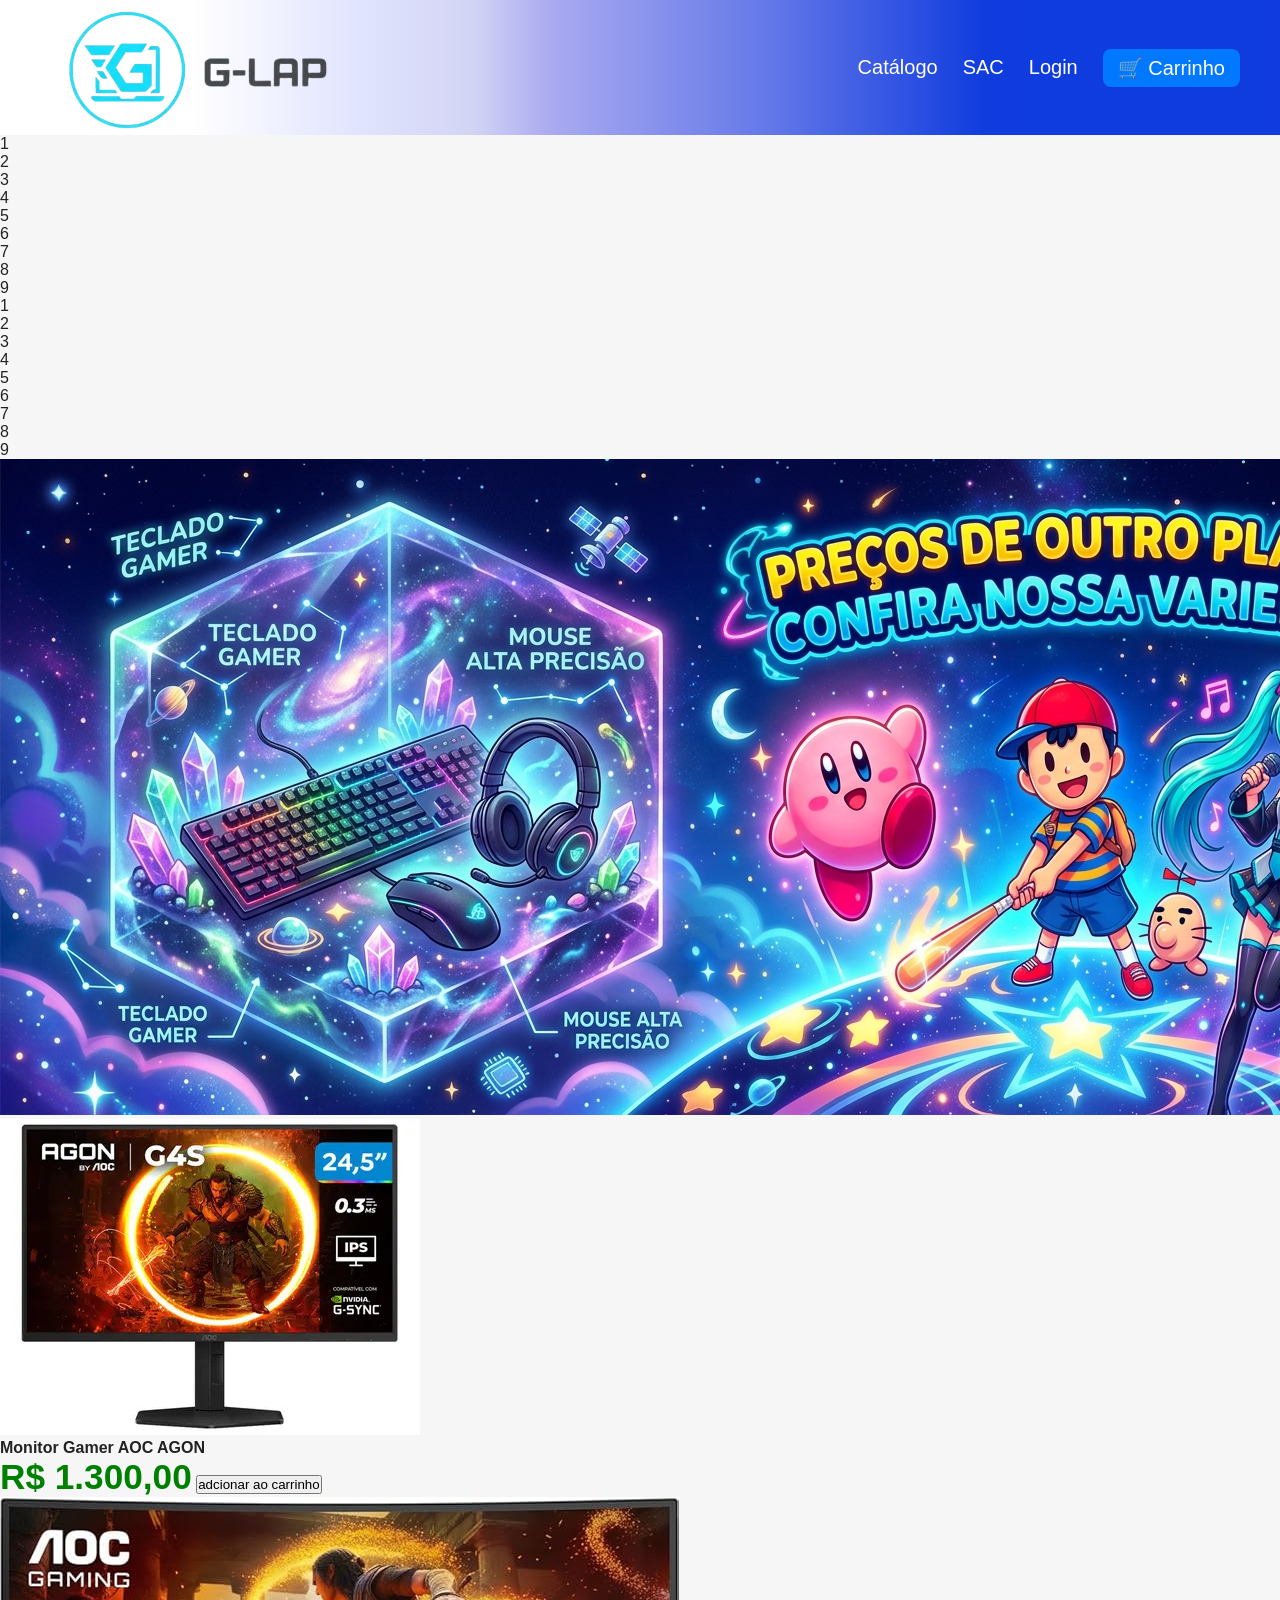
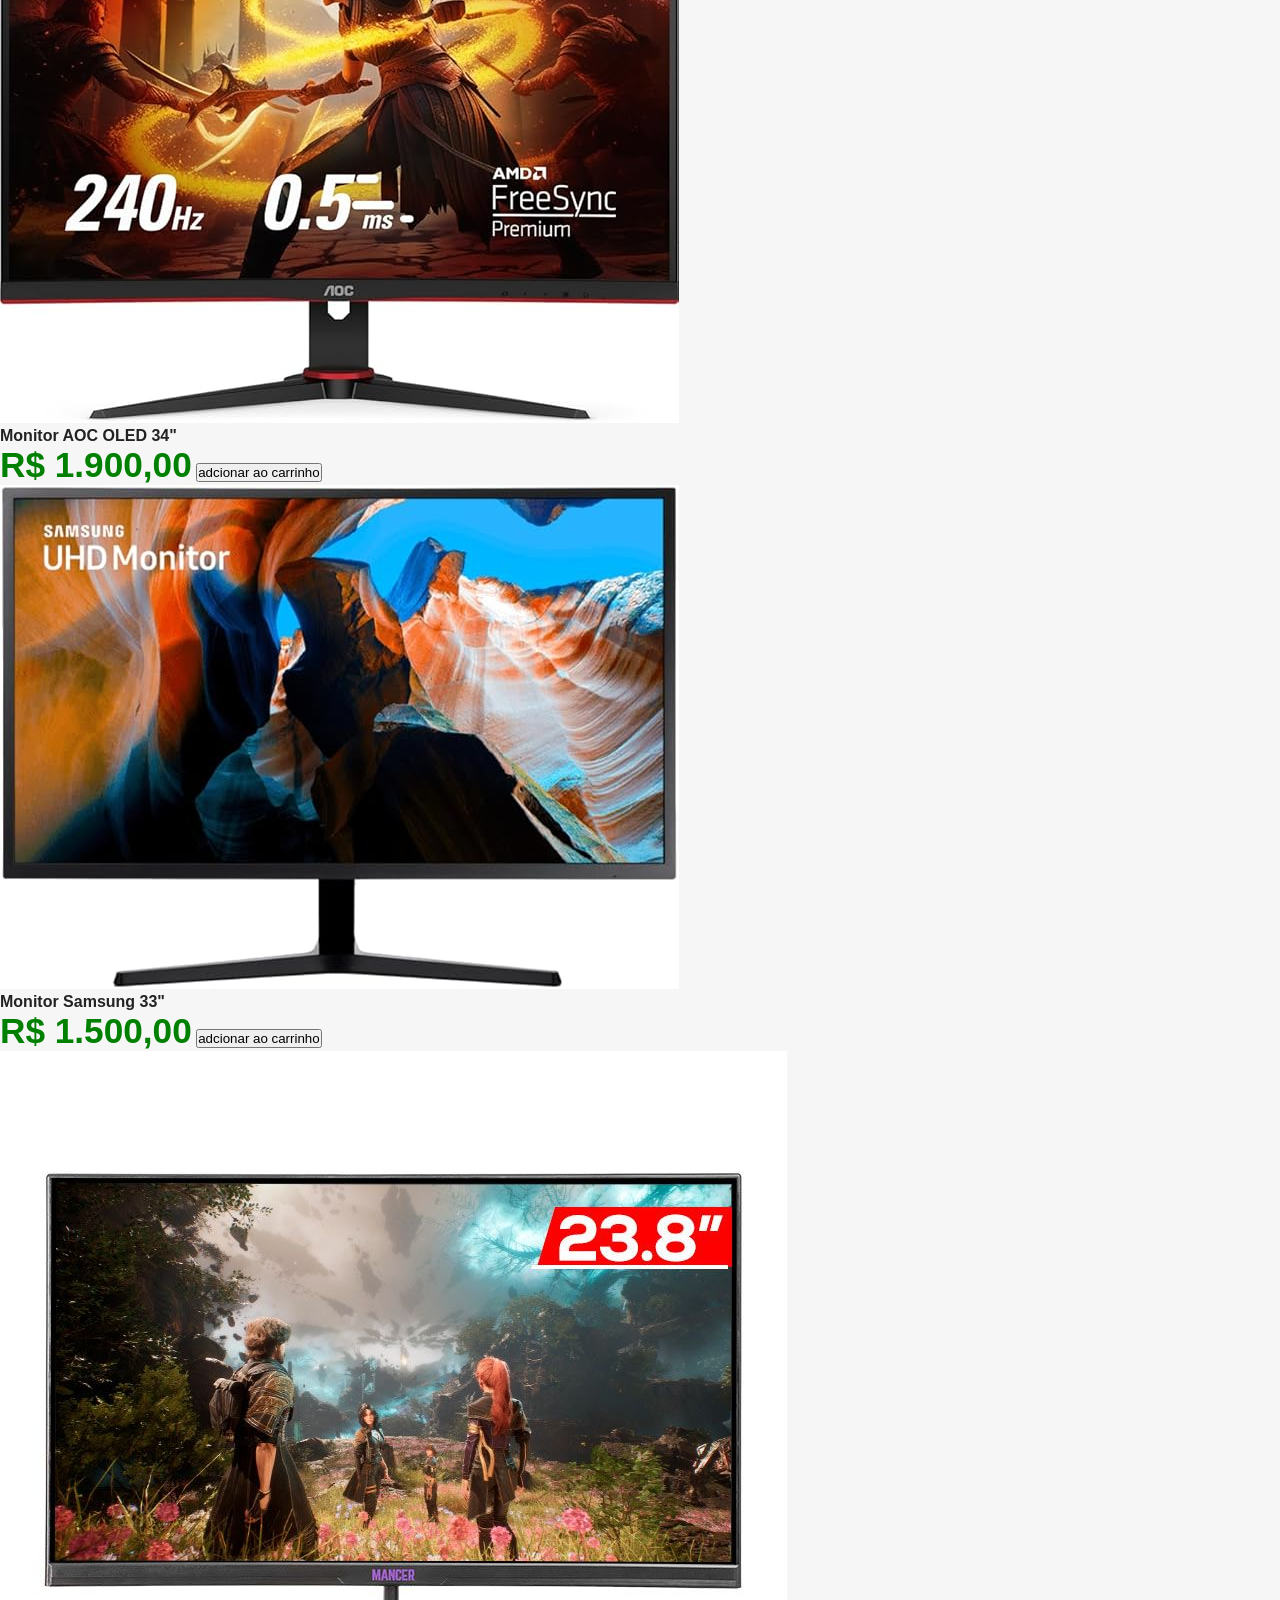
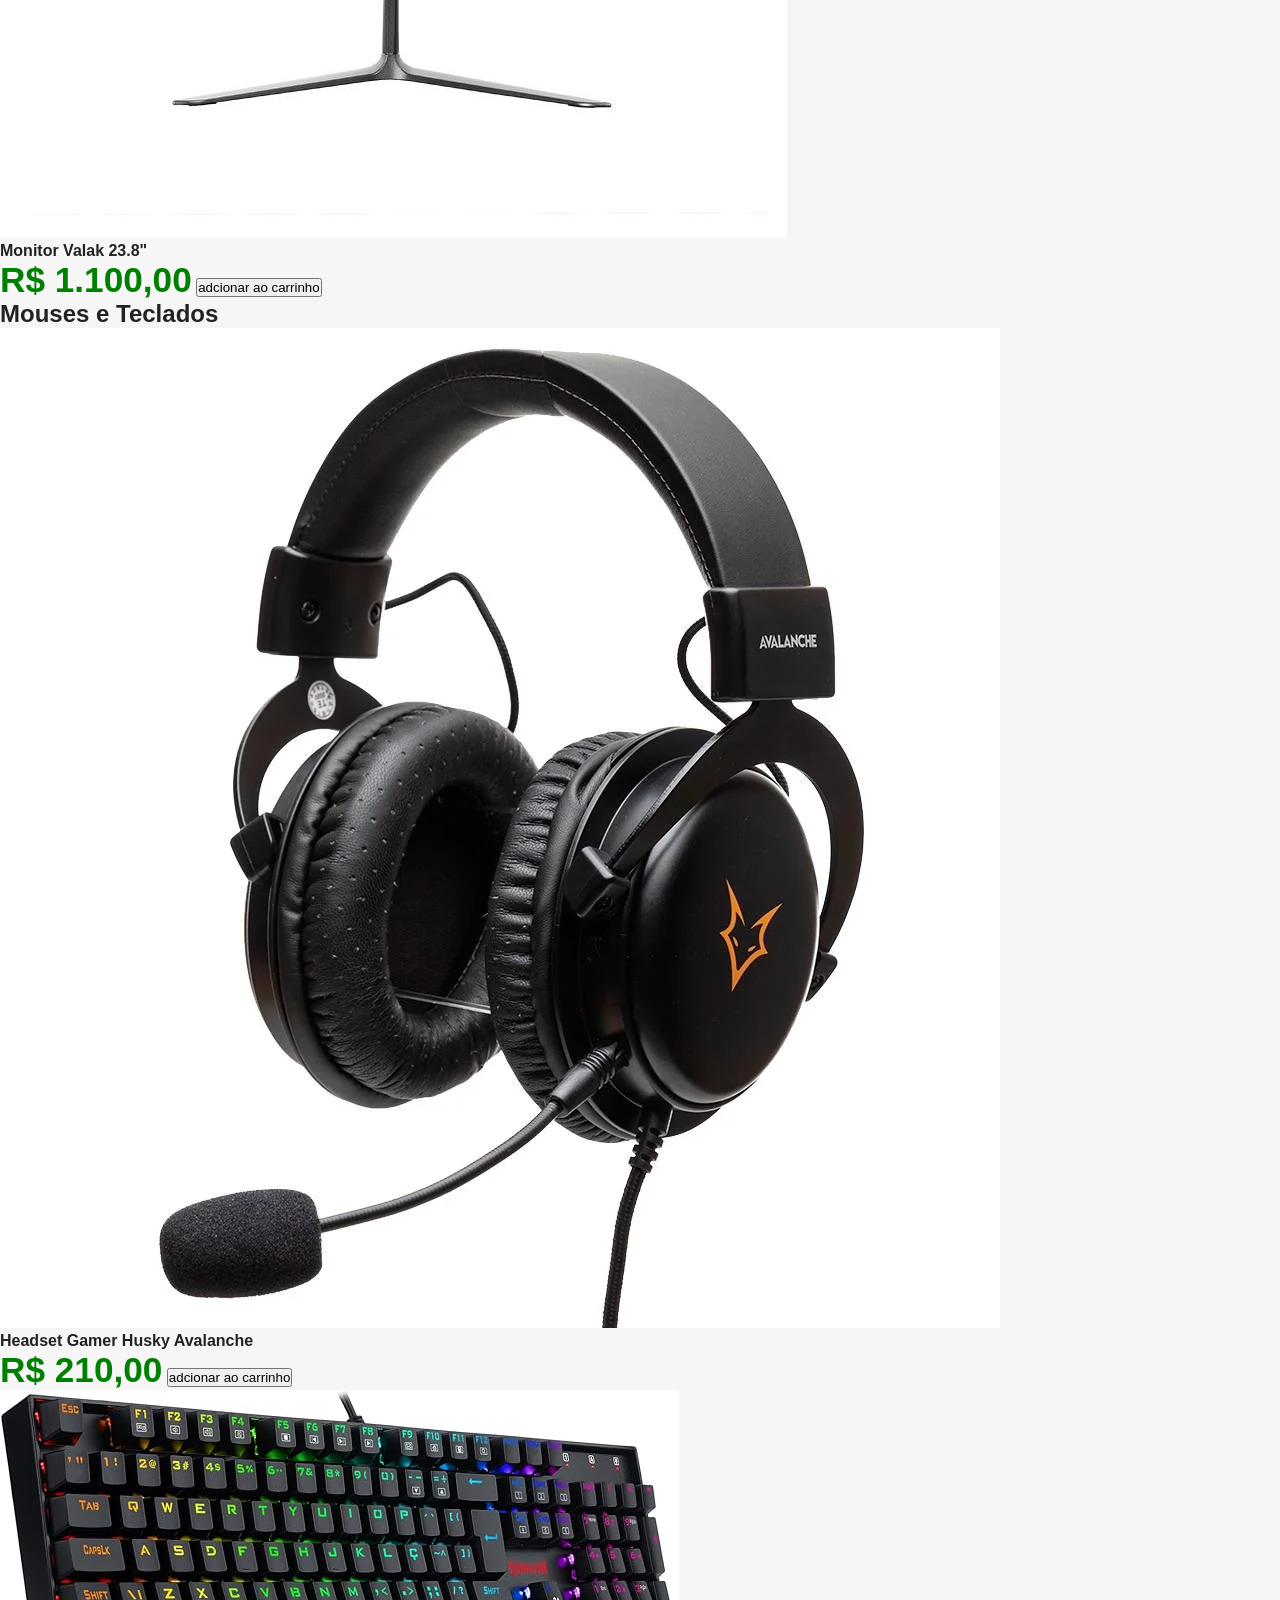
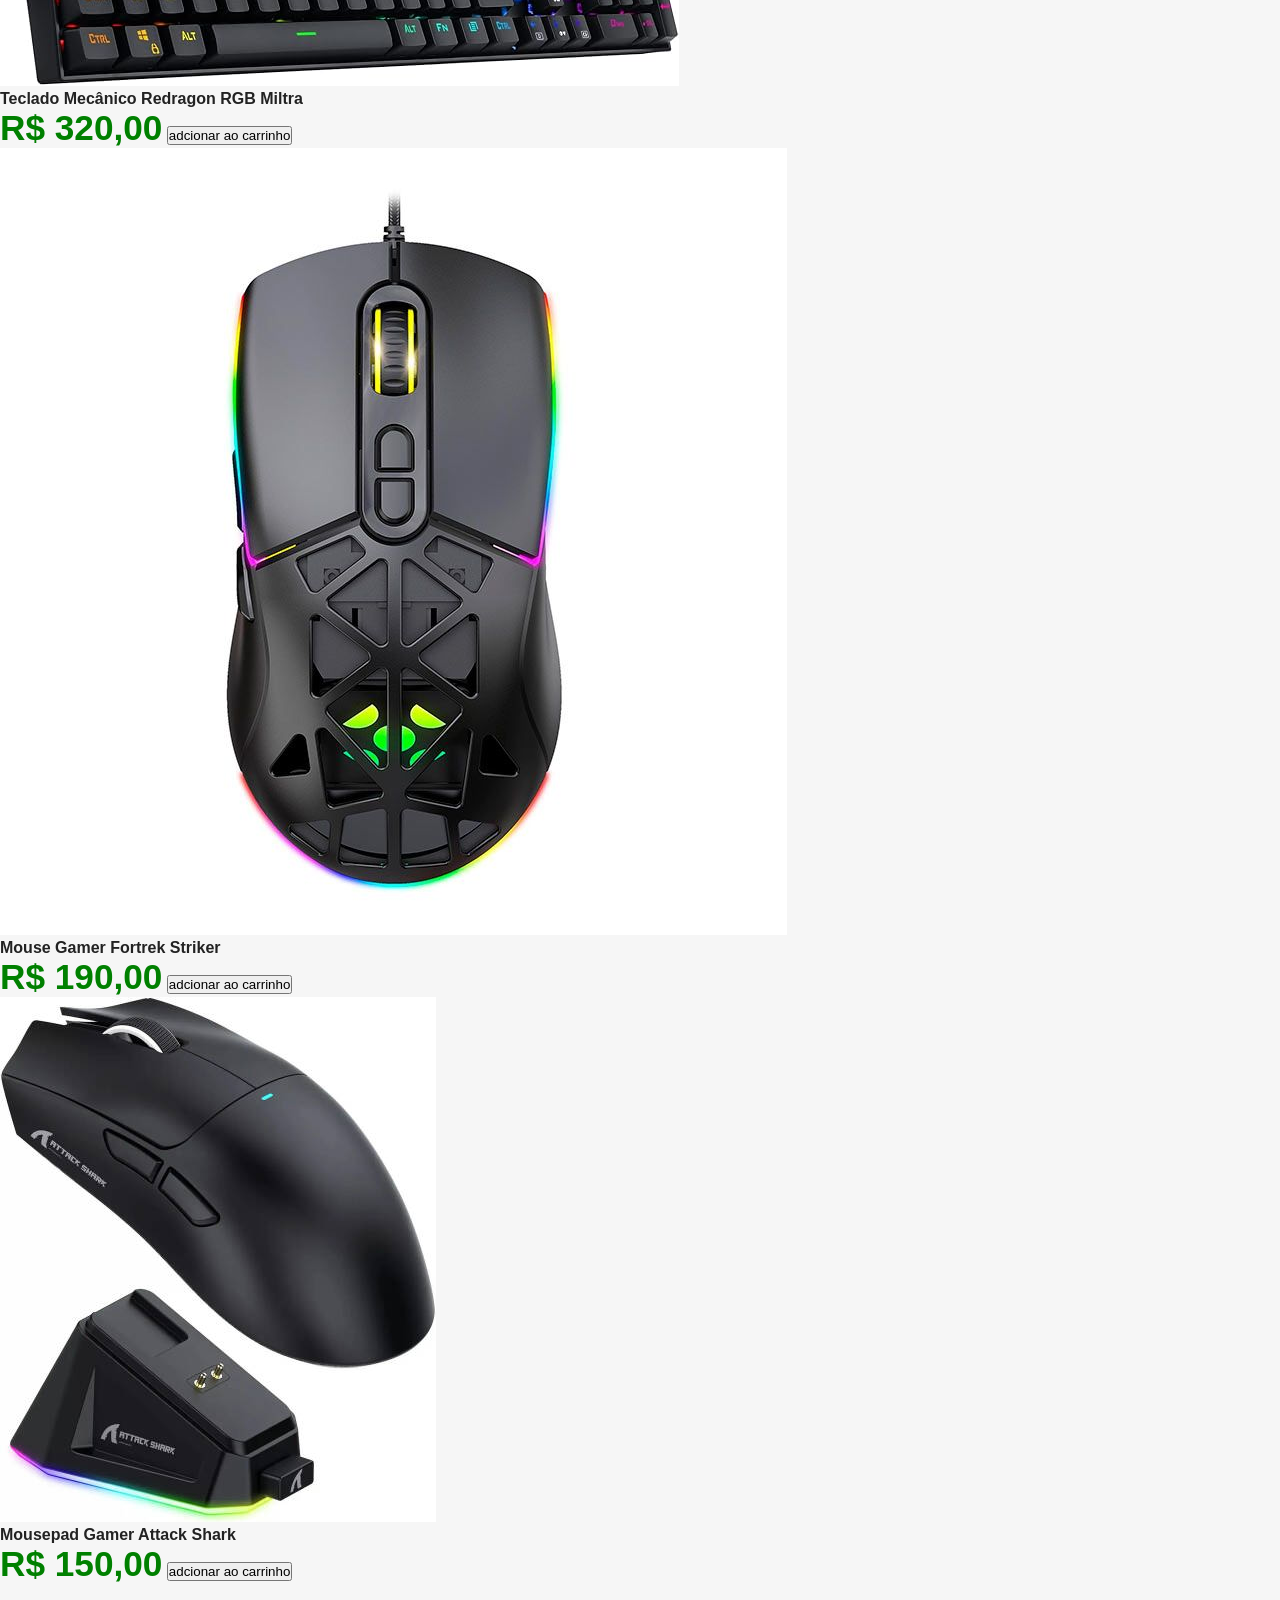
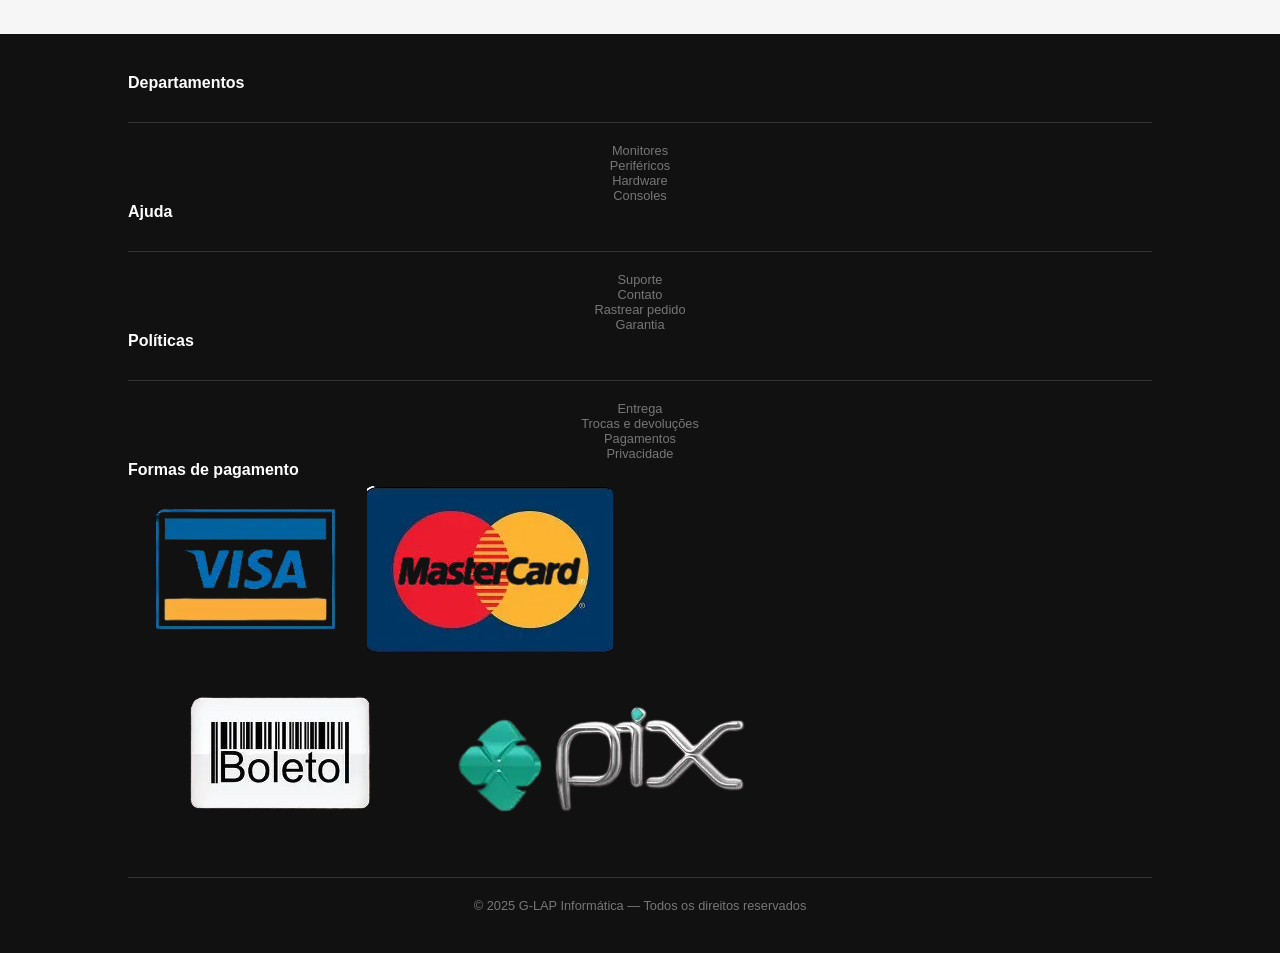
==== commit 1226f5f5: "Merge branch 'main' of https://github.com/drecesario-sudo/G-LAP_NOVO" ====
--- a/index.html
+++ b/index.html
@@ -11,10 +11,10 @@
         <img src="/assets/imgs/GLAPlogoSemfundo.png" id="g-lap-logo" alt="Logo G-LAP">
         <nav class="navbar">
             <ul class="menu">
-                <li><a href="/index.html">Catálogo</a></li>
-                <li><a href="/assets/paginas/sac.html">Sac</a></li>
-                <li><a href="/assets/paginas/login.html">Login</a></li>
-                <li><a href="/assets/paginas/carrinho.html" class="carrinho-btn">🛒 Carrinho</a></li>
+                <li><a href="index.html">Catálogo</a></li>
+                <li><a href="sac.html">SAC</a></li>
+                <li><a href="login.html">Login</a></li>
+                <li><a href="carrinho.html" class="carrinho-btn">🛒 Carrinho</a></li>
             </ul>
         </nav>
     </header>
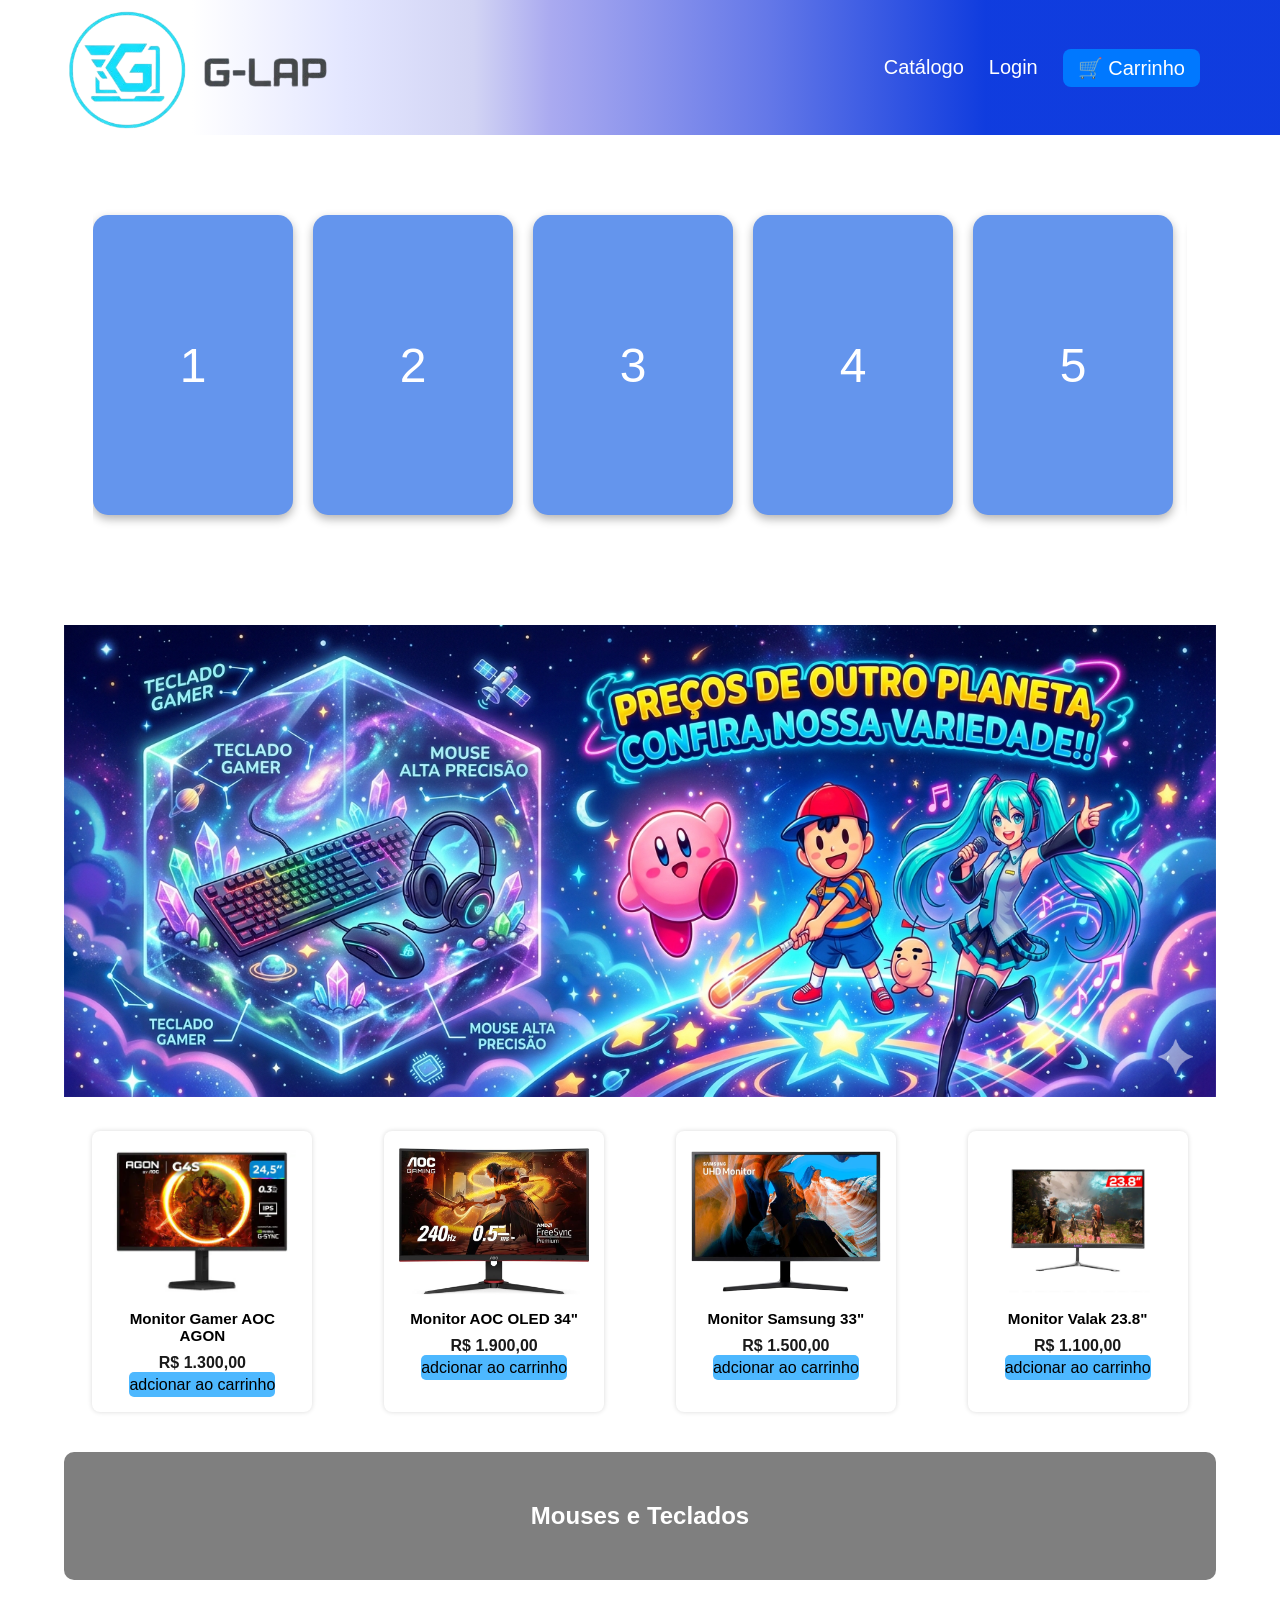
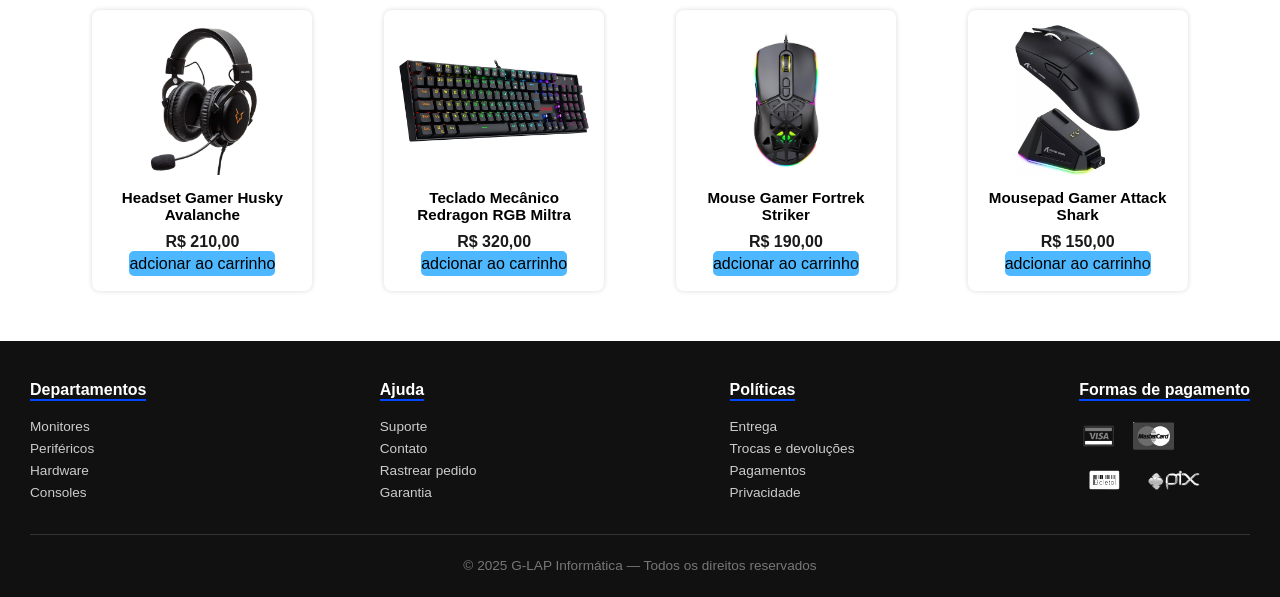
==== commit ffd08ab1: "arrumando navbar2" ====
--- a/index.html
+++ b/index.html
@@ -8,17 +8,15 @@
 </head>
 <body>
     <header>
-        <img src="/assets/imgs/GLAPlogoSemfundo.png" id="g-lap-logo" alt="Logo G-LAP">
+        <img src="assets/imgs/GLAPlogoSemfundo.png" id="g-lap-logo" alt="Logo G-LAP">
         <nav class="navbar">
             <ul class="menu">
-                <li><a href="index.html">Catálogo</a></li>
-                <li><a href="sac.html">SAC</a></li>
-                <li><a href="login.html">Login</a></li>
-                <li><a href="carrinho.html" class="carrinho-btn">🛒 Carrinho</a></li>
+                <li><a href="/index.html">Catálogo</a></li>
+                <li><a href="/assets/paginas/login.html">Login</a></li>
+                <li><a href="/assets/paginas/carrinho.html" class="carrinho-btn">🛒 Carrinho</a></li>
             </ul>
         </nav>
     </header>
-
     <main>
         <div class="carrossel">
             <div class="group">
--- a/assets/css/index.css
+++ b/assets/css/index.css
@@ -1,216 +1,245 @@
-/* --- RESET E GERAL --- */
 * {
-  margin: 0;
-  padding: 0;
-  box-sizing: border-box;
-  font-family: 'Segoe UI', Arial, sans-serif;
+    margin: 0;
+    padding: 0;
+    box-sizing: border-box;
+    font-family: 'Segoe UI', Arial, sans-serif;
+}
+
+#g-lap-logo {
+    height: 150px;
 }
 
 body {
-  background-color: #f6f6f6;
-  color: #222;
-}
-
-/* --- HEADER (IDÊNTICO À INDEX) --- */
+    background-attachment: fixed;
+}
+
+/* --- ESTILO DO CARROSSEL INFINITO (OTIMIZADO PARA FLUIDEZ) --- */
+.carrossel {
+    margin: 60px auto;
+    width: 95%;
+    overflow: hidden; 
+    padding: 20px 0;
+    position: relative;
+    /* Remove qualquer interferência de clique que possa causar lag */
+    pointer-events: auto; 
+}
+
+.group {
+    display: flex;
+    width: max-content;
+    gap: 20px;
+    /* FORÇAR ACELERAÇÃO DE HARDWARE (GPU) */
+    will-change: transform;
+    transform: translate3d(0, 0, 0);
+    /* Aumentei para 30s para ficar mais suave, ajuste se preferir mais rápido */
+    animation: slide-loop 30s linear infinite;
+}
+
+/* Pausa ao passar o mouse */
+.carrossel:hover .group {
+    animation-play-state: paused;
+}
+
+.card-carrossel {
+    flex: 0 0 200px;
+    height: 300px;
+    width: 300px;
+    background-color: cornflowerblue;
+    color: white;
+    font-size: 3rem;
+    border-radius: 15px;
+    display: flex;
+    align-items: center;
+    justify-content: center;
+    box-shadow: 0 4px 10px rgba(0,0,0,0.3);
+    /* Impede que o texto seja selecionado durante o movimento */
+    user-select: none;
+}
+
+@keyframes slide-loop {
+    from {
+        /* Usando translate3d em vez de translateX para performance máxima */
+        transform: translate3d(0, 0, 0);
+    }
+    to {
+        /* Move 50% da largura do group + compensação do gap */
+        transform: translate3d(calc(-50% - 10px), 0, 0);
+    }
+}
+
+/* --- HEADER --- */
 header {
-  font-size: 20px;
-  height: 15vh;
-  background: linear-gradient(90deg, rgba(255, 255, 255, 1) 15%, rgba(227, 230, 255, 1) 27%, rgba(210, 212, 244, 1) 37%, rgba(170, 170, 240, 1) 43%, rgba(100, 120, 232, 1) 60%, rgba(13, 58, 222, 0.99) 77%);
-  color: #fff;
-  display: flex;
-  justify-content: space-between;
-  align-items: center;
-  padding: 15px 40px;
-}
-
-#g-lap-logo {
-  height: 150px;
+    font-size: 20px;
+    height: 15vh;
+    background: #ffffff;
+background: linear-gradient(90deg, rgba(255, 255, 255, 1) 15%, rgba(227, 230, 255, 1) 27%, rgba(210, 212, 244, 1) 37%, rgba(170, 170, 240, 1) 43%, rgba(100, 120, 232, 1) 60%, rgba(13, 58, 222, 0.99) 77%);
+    color: #fff;
+    display: flex;
+    justify-content: space-between;
+    align-items: center;
+    padding: 15px 40px;
+}
+
+.botaoAdcionarAoCarrinho{
+    background-color: #4db8ff;
+    border: #ffff;
+    border-radius: 5px;
+    font-size: 1em;
+    height: 25px;
+    text-align: center;
+    justify-content: center;
+
 }
 
 .navbar {
-  display: flex;
-  align-items: center;
+    display: flex;
+    justify-content: space-between;
+    align-items: center;
+    padding: 15px 40px;
 }
 
 .menu {
-  list-style: none;
-  display: flex;
-  gap: 25px;
+    list-style: none;
+    display: flex;
+    gap: 25px;
 }
 
 .menu a {
-  text-decoration: none;
-  color: white;
-  font-weight: 500;
-  transition: color 0.2s ease-in-out;
+    text-decoration: none;
+    color: white;
+    font-weight: 500;
+    transition: color 0.2s ease-in-out;
 }
 
 .menu a:hover {
-  color: #4db8ff;
+    color: #4db8ff;
 }
 
 .carrinho-btn {
-  background-color: #0078ff;
-  padding: 8px 15px;
-  border-radius: 8px;
-  color: white;
-  font-weight: bold;
-  transition: background-color 0.3s;
-}
-
-.carrinho-btn:hover {
-  background-color: #005fcc;
-}
-
-/* --- CONTEÚDO DO PRODUTO --- */
-.produto-container {
-  background: white;
-  margin: 30px auto;
-  width: 85%;
-  border-radius: 8px;
-  box-shadow: 0 0 8px rgba(0,0,0,0.1);
-  padding: 30px;
-}
-
-.produto-detalhes {
-  display: flex;
-  align-items: center;
-  gap: 40px;
-  border-bottom: 1px solid #eee;
-  padding-bottom: 30px;
-}
-
-.produto-detalhes img {
-  width: 400px;
-  max-width: 100%;
-  border-radius: 6px;
-  object-fit: contain;
-}
-
-.info-produto {
-  flex: 1;
-}
-
-.info-produto h2 {
-  font-size: 1.5rem;
-  margin-bottom: 15px;
-  line-height: 1.3;
-}
-
-.marca {
-  color: #777;
-  margin-bottom: 15px;
-  font-size: 0.9rem;
+    background-color: #0078ff;
+    padding: 8px 15px;
+    border-radius: 8px;
+    color: white;
+    font-weight: bold;
+    transition: background-color 0.3s;
+}
+
+/* --- MAIN & PRODUTOS --- */
+main {
+    width: 90%;
+    margin: 20px auto;
+}
+
+.produtos {
+    display: flex;
+    justify-content: space-around;
+    flex-wrap: wrap;
+    gap: 15px;
+    margin-bottom: 40px;
+}
+
+.card {
+    background-color: white;
+    border-radius: 8px;
+    box-shadow: 0 0 5px rgba(0,0,0,0.15);
+    width: 220px;
+    text-align: center;
+    padding: 15px;
+    transition: transform 0.3s;
+}
+
+.card:hover {
+    transform: translateY(-5px);
+}
+
+.card img {
+    width: 100%;
+    height: 150px;
+    object-fit: contain;
+}
+
+.card h4 {
+    font-size: 0.95rem;
+    margin: 10px 0;
 }
 
 .preco {
-  font-size: 2.2rem;
-  color: #008000;
-  font-weight: bold;
-  margin-bottom: 20px;
-}
-
-.comprar {
-  background-color: #008000;
-  color: white;
-  padding: 15px 40px;
-  border: none;
-  border-radius: 6px;
-  font-size: 1.1rem;
-  font-weight: bold;
-  cursor: pointer;
-  transition: background 0.3s;
-}
-
-.comprar:hover {
-  background-color: #006400;
-}
-
-/* --- DESCRIÇÃO E COMENTÁRIOS --- */
-.descricao {
-  margin-top: 40px;
-}
-
-.descricao h3 {
-  margin-bottom: 15px;
-  border-left: 4px solid #0048ff;
-  padding-left: 10px;
-}
-
-.descricao p {
-  margin-bottom: 15px;
-  line-height: 1.6;
-  color: #444;
-}
-
-.opiniao {
-  margin-top: 50px;
-}
-
-.opiniao h3 {
-  margin-bottom: 20px;
-}
-
-.comentarios {
-  display: grid;
-  grid-template-columns: repeat(auto-fit, minmax(300px, 1fr));
-  gap: 20px;
-}
-
-.comentario {
-  background: #f9f9f9;
-  padding: 20px;
-  border-radius: 8px;
-  border-left: 3px solid #0078ff;
-}
-
-.comentario strong {
-  display: block;
-  margin-bottom: 5px;
-  color: #222;
+    color: #1a1a1a;
+    font-weight: bold;
+    display: block;
+    margin-top: 5px;
+}
+
+/* --- BANNERS --- */
+.banner-meio img{
+    max-height: 700px;
+    width: 100%;
+    object-fit: cover;
+    margin: 30px 0;
+    
+}
+
+.banner-meio{
+    box-shadow: 0 4px 8px rgba(0,0,0,0.2),
+}
+
+.banner-teclado {
+    background: linear-gradient(rgba(0,0,0,0.5), rgba(0,0,0,0.5)), url('https://images.unsplash.com/photo-1606813902951-9530a7e0f72a?w=1000');
+    background-size: cover;
+    background-position: center;
+    color: white;
+    padding: 50px;
+    border-radius: 10px;
+    text-align: center;
+    margin-bottom: 30px;
 }
 
 /* --- FOOTER --- */
 footer {
-  background-color: #111;
-  color: white;
-  padding: 40px 10%;
-  margin-top: 50px;
-}
-
-.footer-sections {
-  display: flex;
-  justify-content: space-between;
-  flex-wrap: wrap;
-  gap: 30px;
-}
-
-.footer-sections h4 {
-  margin-bottom: 15px;
-  border-bottom: 2px solid #0048ff;
-  width: fit-content;
-}
-
-.footer-sections ul {
-  list-style: none;
-}
-
-.footer-sections li {
-  margin-bottom: 8px;
-  font-size: 0.9rem;
-  color: #ccc;
-}
-
-.pagamentos-img img {
-  height: 25px;
-  margin: 5px 10px 5px 0;
+    background-color: #111;
+    color: white;
+    padding: 40px 30px 20px;
+    margin-top: 50px;
+}
+
+footer .links {
+    display: flex;
+    justify-content: space-between;
+    flex-wrap: wrap;
+    margin-bottom: 30px;
+    gap: 20px;
+}
+
+footer .links div {
+    min-width: 150px;
+}
+
+footer h4 {
+    margin-bottom: 15px;
+    border-bottom: 2px solid #0048ff;
+    width: fit-content;
 }
 
 footer p {
-  text-align: center;
-  font-size: 0.8rem;
-  color: #777;
-  margin-top: 30px;
-  border-top: 1px solid #333;
-  padding-top: 20px;
+    font-size: 0.85rem;
+    line-height: 1.6;
+    color: #ccc;
+}
+
+footer img {
+    height: 30px;
+    margin: 5px 10px 5px 0;
+    filter: grayscale(100%) brightness(150%);
+    transition: 0.3s;
+}
+
+footer img:hover {
+    filter: none;
+}
+
+footer > p {
+    text-align: center;
+    border-top: 1px solid #333;
+    padding-top: 20px;
+    color: #777;
 }
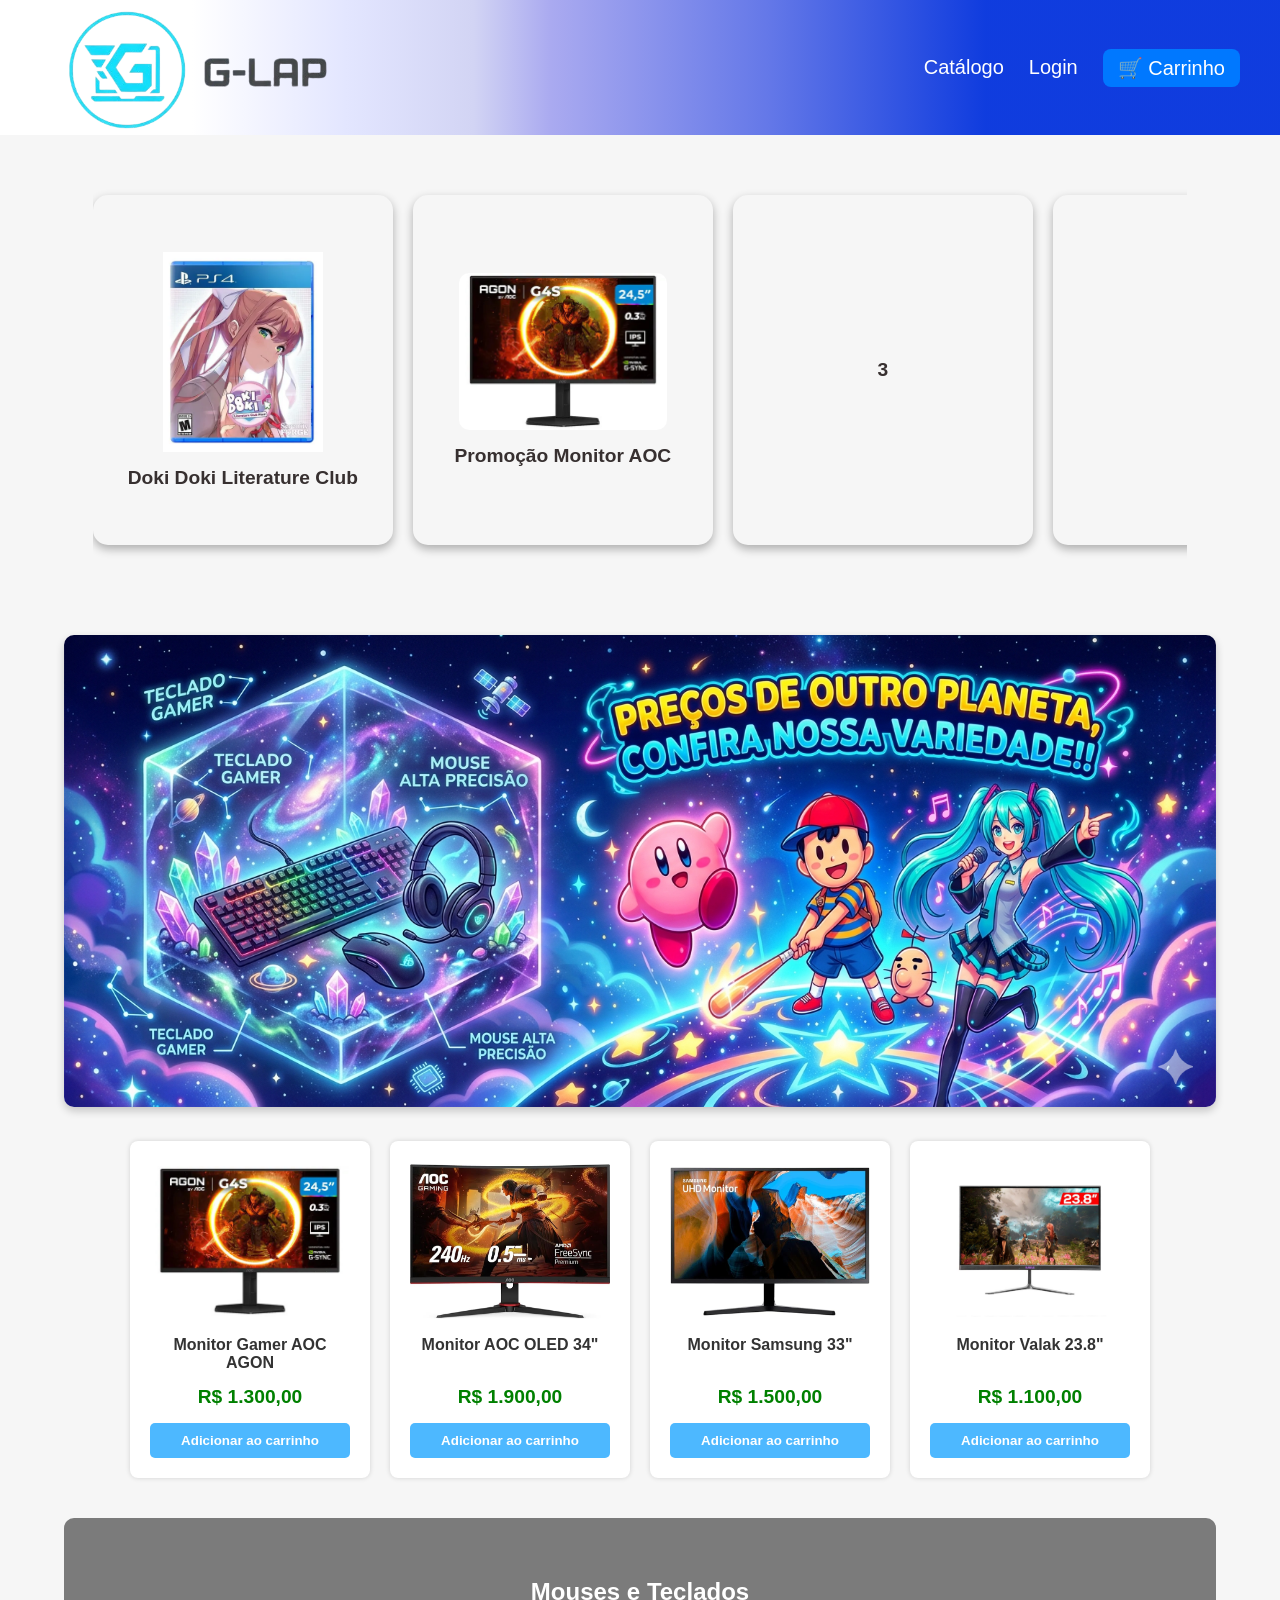
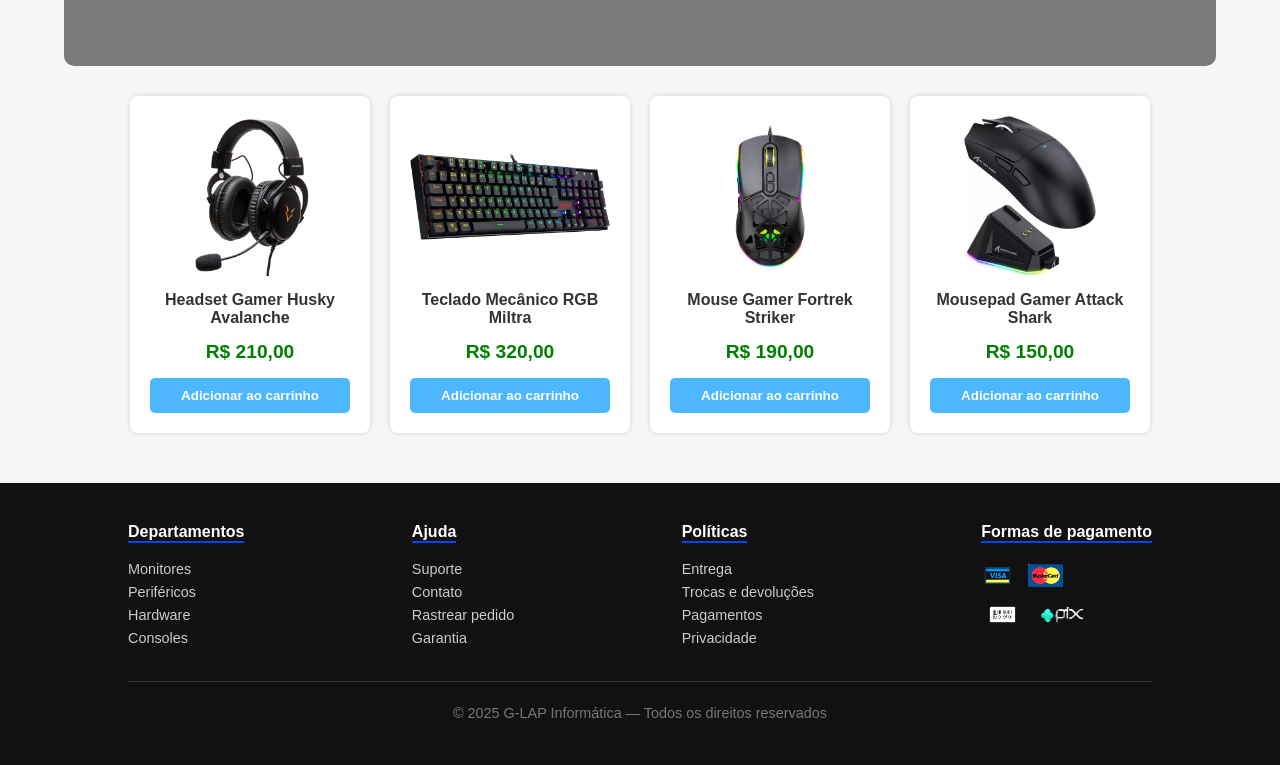
==== commit 9b13c119: "arrumando cards" ====
--- a/index.html
+++ b/index.html
@@ -3,7 +3,7 @@
 <head>
     <meta charset="UTF-8">
     <meta name="viewport" content="width=device-width, initial-scale=1.0">
-    <title>Home (Página Inicial)</title>
+    <title>Home - G-LAP Informática</title>
     <link rel="stylesheet" href="assets/css/index.css">
 </head>
 <body>
@@ -11,65 +11,75 @@
         <img src="assets/imgs/GLAPlogoSemfundo.png" id="g-lap-logo" alt="Logo G-LAP">
         <nav class="navbar">
             <ul class="menu">
-                <li><a href="/index.html">Catálogo</a></li>
-                <li><a href="/assets/paginas/login.html">Login</a></li>
-                <li><a href="/assets/paginas/carrinho.html" class="carrinho-btn">🛒 Carrinho</a></li>
+                <li><a href="index.html">Catálogo</a></li>
+                <li><a href="login.html">Login</a></li>
+                <li><a href="carrinho.html" class="carrinho-btn">🛒 Carrinho</a></li>
             </ul>
         </nav>
     </header>
+
     <main>
         <div class="carrossel">
             <div class="group">
-                <div class="card-carrossel">1</div>
-                <div class="card-carrossel">2</div>
-                <div class="card-carrossel">3</div>
-                <div class="card-carrossel">4</div>
-                <div class="card-carrossel">5</div>
-                <div class="card-carrossel">6</div>
-                <div class="card-carrossel">7</div>
-                <div class="card-carrossel">8</div>
-                <div class="card-carrossel">9</div>
+                <div class="card-carrossel">
+                    <img src="/assets/imgs/jogos/DDLCps4.jpeg" alt="Doki Doki Literature Club">
+                    <h1>Doki Doki Literature Club</h1>
+                </div>
+                <div class="card-carrossel">
+                    <img src="assets/imgs/monitores/aoc-gaming.jpg" alt="Exemplo">
+                    <h1>Promoção Monitor AOC</h1>
+                </div>
+                <div class="card-carrossel"><h1>3</h1></div>
+                <div class="card-carrossel"><h1>4</h1></div>
+                <div class="card-carrossel"><h1>5</h1></div>
+                <div class="card-carrossel"><h1>6</h1></div>
+                <div class="card-carrossel"><h1>7</h1></div>
+                <div class="card-carrossel"><h1>8</h1></div>
+                <div class="card-carrossel"><h1>9</h1></div>
 
-                <div class="card-carrossel">1</div>
-                <div class="card-carrossel">2</div>
-                <div class="card-carrossel">3</div>
-                <div class="card-carrossel">4</div>
-                <div class="card-carrossel">5</div>
-                <div class="card-carrossel">6</div>
-                <div class="card-carrossel">7</div>
-                <div class="card-carrossel">8</div>
-                <div class="card-carrossel">9</div>
+                <div class="card-carrossel">
+                    <img src="/assets/imgs/jogos/DDLCps4.jpeg" alt="Doki Doki Literature Club">
+                    <h1>Doki Doki Literature Club</h1>
+                </div>
+                <div class="card-carrossel"><h1>2</h1></div>
+                <div class="card-carrossel"><h1>3</h1></div>
+                <div class="card-carrossel"><h1>4</h1></div>
+                <div class="card-carrossel"><h1>5</h1></div>
+                <div class="card-carrossel"><h1>6</h1></div>
+                <div class="card-carrossel"><h1>7</h1></div>
+                <div class="card-carrossel"><h1>8</h1></div>
+                <div class="card-carrossel"><h1>9</h1></div>
             </div>
         </div>
 
         <section class="banner-meio">
-            <img src="/assets/imgs/Banner com periféricos.png" alt="Banner Kirby">
+            <img src="/assets/imgs/Banner com periféricos.png" alt="Banner Periféricos">
         </section>
 
         <section class="produtos monitores">
             <div class="card">
-                <img src="assets/imgs/monitores/aoc-gaming.jpg" alt="">
+                <img src="assets/imgs/monitores/aoc-gaming.jpg" alt="Monitor AOC">
                 <h4>Monitor Gamer AOC AGON</h4>
                 <span class="preco">R$ 1.300,00</span>
-                <button class="botaoAdcionarAoCarrinho" type="button"> adcionar ao carrinho</button>
+                <button class="botaoAdcionarAoCarrinho" type="button">Adicionar ao carrinho</button>
             </div>
             <div class="card">
-                <img src="assets/imgs/monitores/AocOled4k.jpg" alt="">
+                <img src="assets/imgs/monitores/AocOled4k.jpg" alt="Monitor AOC OLED">
                 <h4>Monitor AOC OLED 34"</h4>
                 <span class="preco">R$ 1.900,00</span>
-                <button class="botaoAdcionarAoCarrinho" type="button"> adcionar ao carrinho</button>
+                <button class="botaoAdcionarAoCarrinho" type="button">Adicionar ao carrinho</button>
             </div>
             <div class="card">
-                <img src="assets/imgs/monitores/samsung33'.jpg" alt="">
+                <img src="assets/imgs/monitores/samsung33'.jpg" alt="Monitor Samsung">
                 <h4>Monitor Samsung 33"</h4>
                 <span class="preco">R$ 1.500,00</span>
-                <button class="botaoAdcionarAoCarrinho" type="button"> adcionar ao carrinho</button>
+                <button class="botaoAdcionarAoCarrinho" type="button">Adicionar ao carrinho</button>
             </div>
             <div class="card">
-                <img src="assets/imgs/monitores/valak23.jpg" alt="">
+                <img src="assets/imgs/monitores/valak23.jpg" alt="Monitor Valak">
                 <h4>Monitor Valak 23.8"</h4>
                 <span class="preco">R$ 1.100,00</span>
-                <button class="botaoAdcionarAoCarrinho" type="button"> adcionar ao carrinho</button>
+                <button class="botaoAdcionarAoCarrinho" type="button">Adicionar ao carrinho</button>
             </div>
         </section>
 
@@ -79,28 +89,28 @@
 
         <section class="produtos perifericos">
             <div class="card">
-                <img src="assets/imgs/periféricos/huskygaming.jpg" alt="">
+                <img src="assets/imgs/periféricos/huskygaming.jpg" alt="Headset Husky">
                 <h4>Headset Gamer Husky Avalanche</h4>
                 <span class="preco">R$ 210,00</span>
-                <button class="botaoAdcionarAoCarrinho" type="button"> adcionar ao carrinho</button>
+                <button class="botaoAdcionarAoCarrinho" type="button">Adicionar ao carrinho</button>
             </div>
             <div class="card">
-                <img src="assets/imgs/periféricos/redragonmiltra.jpg" alt="">
-                <h4>Teclado Mecânico Redragon RGB Miltra</h4>
+                <img src="assets/imgs/periféricos/redragonmiltra.jpg" alt="Teclado Redragon">
+                <h4>Teclado Mecânico RGB Miltra</h4>
                 <span class="preco">R$ 320,00</span>
-                <button class="botaoAdcionarAoCarrinho" type="button"> adcionar ao carrinho</button>
+                <button class="botaoAdcionarAoCarrinho" type="button">Adicionar ao carrinho</button>
             </div>
             <div class="card">
-                <img src="assets/imgs/periféricos/fortrekstriker.jpg" alt="">
+                <img src="assets/imgs/periféricos/fortrekstriker.jpg" alt="Mouse Fortrek">
                 <h4>Mouse Gamer Fortrek Striker</h4>
                 <span class="preco">R$ 190,00</span>
-                <button class="botaoAdcionarAoCarrinho" type="button"> adcionar ao carrinho</button>
+                <button class="botaoAdcionarAoCarrinho" type="button">Adicionar ao carrinho</button>
             </div>
             <div class="card">
-                <img src="assets/imgs/periféricos/attackshark.jpg" alt="">
+                <img src="assets/imgs/periféricos/attackshark.jpg" alt="Mousepad Attack Shark">
                 <h4>Mousepad Gamer Attack Shark</h4>
                 <span class="preco">R$ 150,00</span>
-                <button class="botaoAdcionarAoCarrinho" type="button"> adcionar ao carrinho</button>
+                <button class="botaoAdcionarAoCarrinho" type="button">Adicionar ao carrinho</button>
             </div>
         </section>
     </main>
@@ -123,7 +133,7 @@
                 <h4>Formas de pagamento</h4>
                 <img src="/assets/imgs/pagamentos/visa.png" alt="Visa">
                 <img src="/assets/imgs/pagamentos/mastercard.png" alt="MasterCard"> <br>
-                <img src="/assets/imgs/pagamentos/boleto.png" alt="boleto">
+                <img src="/assets/imgs/pagamentos/boleto.png" alt="Boleto">
                 <img src="/assets/imgs/pagamentos/pix.png" alt="Pix">
             </div>
         </div>
--- a/assets/css/index.css
+++ b/assets/css/index.css
@@ -1,3 +1,4 @@
+/* --- RESET E GERAL --- */
 * {
     margin: 0;
     padding: 0;
@@ -5,74 +6,16 @@
     font-family: 'Segoe UI', Arial, sans-serif;
 }
 
-#g-lap-logo {
-    height: 150px;
-}
-
 body {
+    background-color: #f6f6f6;
     background-attachment: fixed;
-}
-
-/* --- ESTILO DO CARROSSEL INFINITO (OTIMIZADO PARA FLUIDEZ) --- */
-.carrossel {
-    margin: 60px auto;
-    width: 95%;
-    overflow: hidden; 
-    padding: 20px 0;
-    position: relative;
-    /* Remove qualquer interferência de clique que possa causar lag */
-    pointer-events: auto; 
-}
-
-.group {
-    display: flex;
-    width: max-content;
-    gap: 20px;
-    /* FORÇAR ACELERAÇÃO DE HARDWARE (GPU) */
-    will-change: transform;
-    transform: translate3d(0, 0, 0);
-    /* Aumentei para 30s para ficar mais suave, ajuste se preferir mais rápido */
-    animation: slide-loop 30s linear infinite;
-}
-
-/* Pausa ao passar o mouse */
-.carrossel:hover .group {
-    animation-play-state: paused;
-}
-
-.card-carrossel {
-    flex: 0 0 200px;
-    height: 300px;
-    width: 300px;
-    background-color: cornflowerblue;
-    color: white;
-    font-size: 3rem;
-    border-radius: 15px;
-    display: flex;
-    align-items: center;
-    justify-content: center;
-    box-shadow: 0 4px 10px rgba(0,0,0,0.3);
-    /* Impede que o texto seja selecionado durante o movimento */
-    user-select: none;
-}
-
-@keyframes slide-loop {
-    from {
-        /* Usando translate3d em vez de translateX para performance máxima */
-        transform: translate3d(0, 0, 0);
-    }
-    to {
-        /* Move 50% da largura do group + compensação do gap */
-        transform: translate3d(calc(-50% - 10px), 0, 0);
-    }
 }
 
 /* --- HEADER --- */
 header {
     font-size: 20px;
     height: 15vh;
-    background: #ffffff;
-background: linear-gradient(90deg, rgba(255, 255, 255, 1) 15%, rgba(227, 230, 255, 1) 27%, rgba(210, 212, 244, 1) 37%, rgba(170, 170, 240, 1) 43%, rgba(100, 120, 232, 1) 60%, rgba(13, 58, 222, 0.99) 77%);
+    background: linear-gradient(90deg, rgba(255, 255, 255, 1) 15%, rgba(227, 230, 255, 1) 27%, rgba(210, 212, 244, 1) 37%, rgba(170, 170, 240, 1) 43%, rgba(100, 120, 232, 1) 60%, rgba(13, 58, 222, 0.99) 77%);
     color: #fff;
     display: flex;
     justify-content: space-between;
@@ -80,22 +23,13 @@
     padding: 15px 40px;
 }
 
-.botaoAdcionarAoCarrinho{
-    background-color: #4db8ff;
-    border: #ffff;
-    border-radius: 5px;
-    font-size: 1em;
-    height: 25px;
-    text-align: center;
-    justify-content: center;
-
+#g-lap-logo {
+    height: 150px;
 }
 
 .navbar {
     display: flex;
-    justify-content: space-between;
-    align-items: center;
-    padding: 15px 40px;
+    align-items: center;
 }
 
 .menu {
@@ -124,7 +58,61 @@
     transition: background-color 0.3s;
 }
 
-/* --- MAIN & PRODUTOS --- */
+/* --- CARROSSEL INFINITO --- */
+.carrossel {
+    margin: 40px auto;
+    width: 95%;
+    overflow: hidden; 
+    padding: 20px 0;
+}
+
+.group {
+    display: flex;
+    width: max-content;
+    gap: 20px;
+    animation: slide-loop 30s linear infinite;
+}
+
+.carrossel:hover .group {
+    animation-play-state: paused;
+}
+
+.card-carrossel {
+    height: 350px;
+    width: 300px;
+    background-color: #f6f6f6;
+    color: #373030;
+    border-radius: 15px;
+    display: flex;
+    flex-direction: column; /* Alinha foto em cima do texto */
+    align-items: center;
+    justify-content: center;
+    padding: 20px;
+    text-align: center;
+    box-shadow: 0 4px 10px rgba(0,0,0,0.3);
+    user-select: none;
+}
+
+.card-carrossel img {
+    width: 80%;
+    height: auto;
+    max-height: 200px;
+    object-fit: contain;
+    margin-bottom: 15px;
+    border-radius: 10px;
+}
+
+.card-carrossel h1 {
+    font-size: 1.2rem;
+    margin: 0;
+}
+
+@keyframes slide-loop {
+    from { transform: translate3d(0, 0, 0); }
+    to { transform: translate3d(calc(-50% - 10px), 0, 0); }
+}
+
+/* --- VITRINE DE PRODUTOS --- */
 main {
     width: 90%;
     margin: 20px auto;
@@ -132,9 +120,9 @@
 
 .produtos {
     display: flex;
-    justify-content: space-around;
+    justify-content: center;
     flex-wrap: wrap;
-    gap: 15px;
+    gap: 20px;
     margin-bottom: 40px;
 }
 
@@ -142,10 +130,14 @@
     background-color: white;
     border-radius: 8px;
     box-shadow: 0 0 5px rgba(0,0,0,0.15);
-    width: 220px;
-    text-align: center;
-    padding: 15px;
+    width: 240px;
+    padding: 20px;
+    text-align: center;
     transition: transform 0.3s;
+    display: flex;
+    flex-direction: column;
+    justify-content: space-between; /* Mantém o botão sempre na base */
+    align-items: center;
 }
 
 .card:hover {
@@ -154,33 +146,49 @@
 
 .card img {
     width: 100%;
-    height: 150px;
+    height: 160px;
     object-fit: contain;
+    margin-bottom: 15px;
 }
 
 .card h4 {
-    font-size: 0.95rem;
-    margin: 10px 0;
+    font-size: 1rem;
+    margin-bottom: 10px;
+    min-height: 40px; /* Evita desalinhamento com nomes curtos */
+    color: #333;
 }
 
 .preco {
-    color: #1a1a1a;
+    color: #008000;
     font-weight: bold;
-    display: block;
-    margin-top: 5px;
+    font-size: 1.2rem;
+    margin-bottom: 15px;
+}
+
+.botaoAdcionarAoCarrinho {
+    background-color: #4db8ff;
+    color: white;
+    border: none;
+    border-radius: 5px;
+    padding: 10px;
+    width: 100%;
+    font-weight: bold;
+    cursor: pointer;
+    transition: background 0.2s;
+}
+
+.botaoAdcionarAoCarrinho:hover {
+    background-color: #0078ff;
 }
 
 /* --- BANNERS --- */
-.banner-meio img{
-    max-height: 700px;
+.banner-meio img {
     width: 100%;
+    max-height: 500px;
     object-fit: cover;
     margin: 30px 0;
-    
-}
-
-.banner-meio{
-    box-shadow: 0 4px 8px rgba(0,0,0,0.2),
+    border-radius: 10px;
+    box-shadow: 0 4px 8px rgba(0,0,0,0.2);
 }
 
 .banner-teclado {
@@ -188,7 +196,7 @@
     background-size: cover;
     background-position: center;
     color: white;
-    padding: 50px;
+    padding: 60px;
     border-radius: 10px;
     text-align: center;
     margin-bottom: 30px;
@@ -198,20 +206,15 @@
 footer {
     background-color: #111;
     color: white;
-    padding: 40px 30px 20px;
+    padding: 40px 10%;
     margin-top: 50px;
 }
 
-footer .links {
+.links {
     display: flex;
     justify-content: space-between;
     flex-wrap: wrap;
-    margin-bottom: 30px;
-    gap: 20px;
-}
-
-footer .links div {
-    min-width: 150px;
+    gap: 30px;
 }
 
 footer h4 {
@@ -221,25 +224,21 @@
 }
 
 footer p {
-    font-size: 0.85rem;
+    font-size: 0.9rem;
     line-height: 1.6;
     color: #ccc;
 }
 
 footer img {
-    height: 30px;
+    height: 25px;
     margin: 5px 10px 5px 0;
-    filter: grayscale(100%) brightness(150%);
-    transition: 0.3s;
-}
-
-footer img:hover {
-    filter: none;
+    filter: brightness(1.5);
 }
 
 footer > p {
     text-align: center;
     border-top: 1px solid #333;
+    margin-top: 30px;
     padding-top: 20px;
     color: #777;
 }
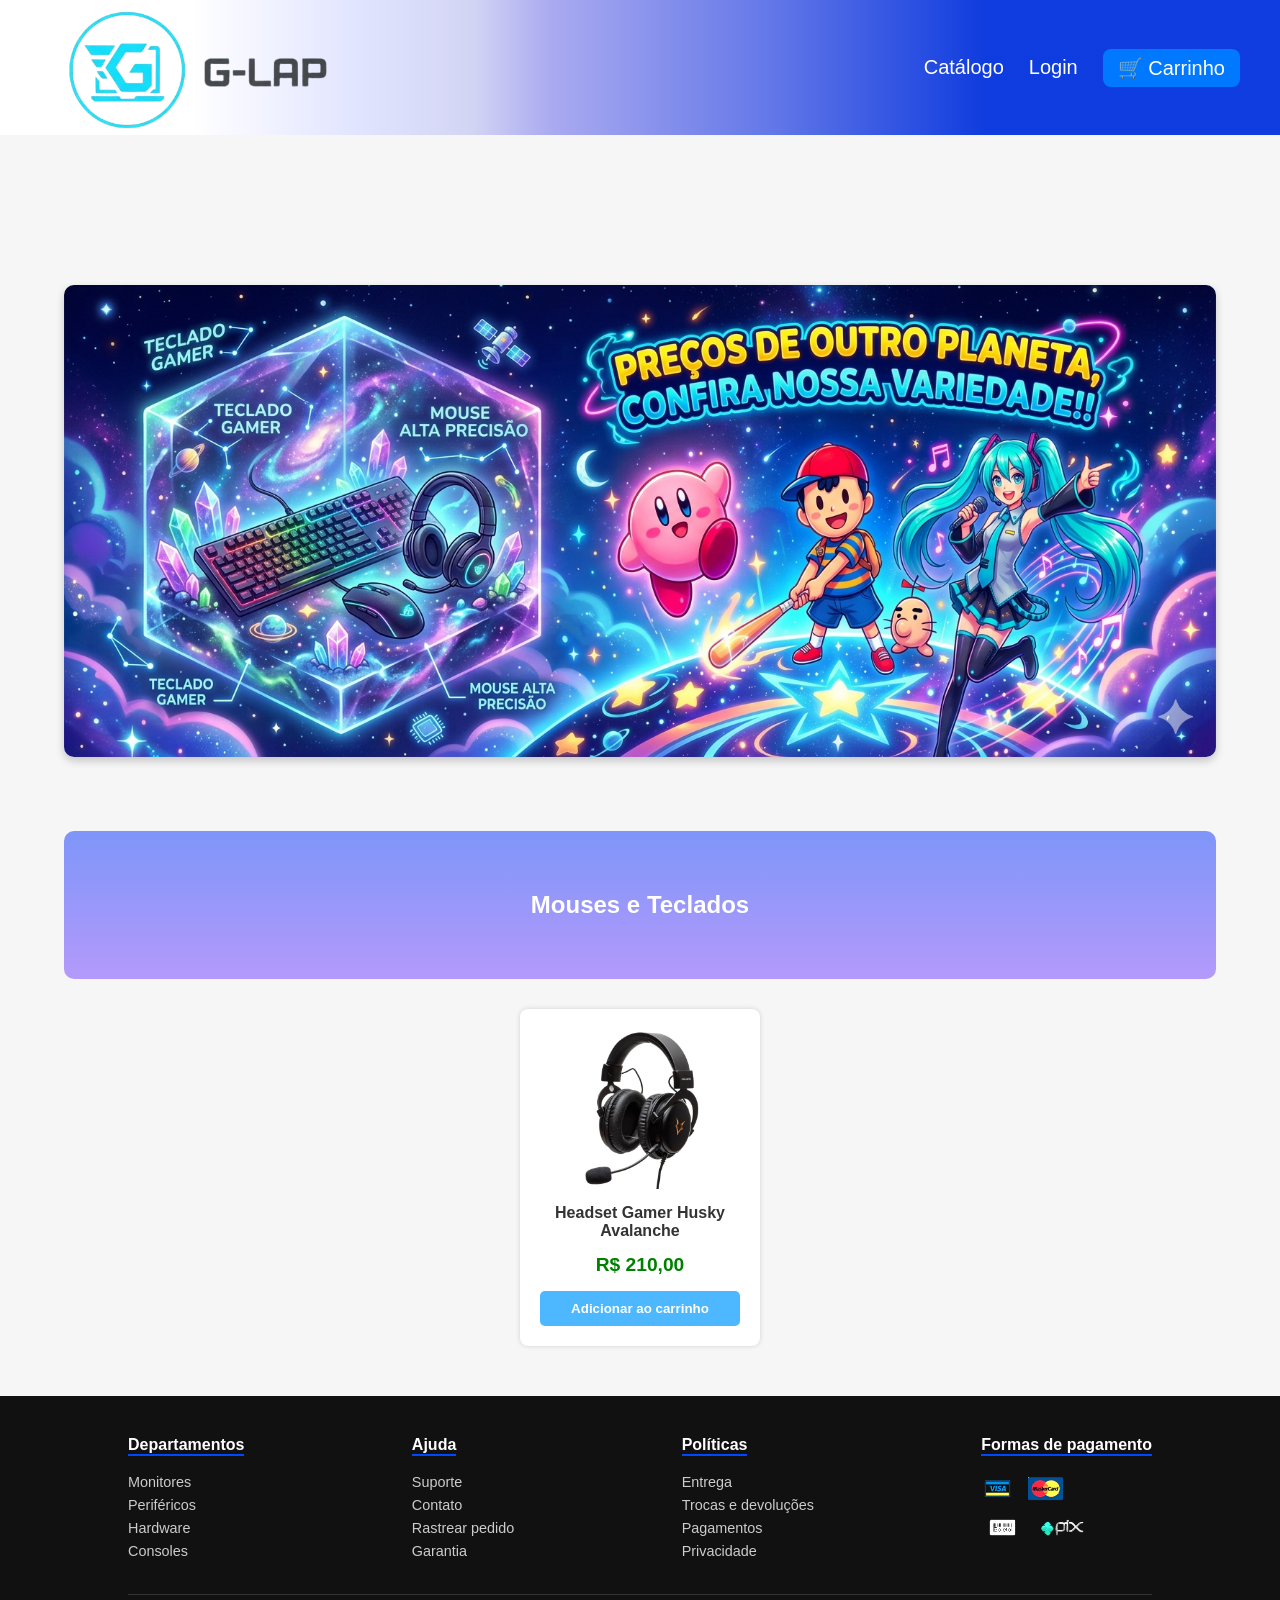
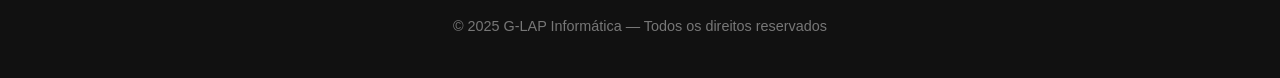
==== commit ad268f69: "Resolvido API por completo" ====
--- a/index.html
+++ b/index.html
@@ -5,6 +5,49 @@
     <meta name="viewport" content="width=device-width, initial-scale=1.0">
     <title>Home - G-LAP Informática</title>
     <link rel="stylesheet" href="assets/css/index.css">
+    <style>
+        /* Ajustes rápidos para o carrossel funcionar com os novos botões */
+        .card-carrossel {
+            position: relative;
+            cursor: pointer;
+            transition: transform 0.3s;
+        }
+        .card-carrossel:hover {
+            transform: scale(1.02);
+        }
+        .info-carrossel {
+            position: absolute;
+            bottom: 0;
+            background: rgba(0, 0, 0, 0.7);
+            width: 100%;
+            padding: 10px;
+            display: flex;
+            justify-content: space-between;
+            align-items: center;
+            box-sizing: border-box;
+        }
+        .info-carrossel h1 {
+            font-size: 1rem !important;
+            color: white;
+            margin: 0;
+            white-space: nowrap;
+            overflow: hidden;
+            text-overflow: ellipsis;
+            max-width: 70%;
+        }
+        .btn-carrossel-cart {
+            background: #ff6b6b;
+            border: none;
+            color: white;
+            padding: 5px 10px;
+            border-radius: 5px;
+            cursor: pointer;
+            font-weight: bold;
+        }
+        .btn-carrossel-cart:hover {
+            background: #ff4747;
+        }
+    </style>
 </head>
 <body>
     <header>
@@ -12,76 +55,24 @@
         <nav class="navbar">
             <ul class="menu">
                 <li><a href="index.html">Catálogo</a></li>
-                <li><a href="login.html">Login</a></li>
-                <li><a href="carrinho.html" class="carrinho-btn">🛒 Carrinho</a></li>
+                <li><a href="/assets/paginas/login.html">Login</a></li>
+                <li><a href="/assets/paginas/carrinho.html" class="carrinho-btn">🛒 Carrinho</a></li>
             </ul>
         </nav>
     </header>
 
     <main>
         <div class="carrossel">
-            <div class="group">
-                <div class="card-carrossel">
-                    <img src="/assets/imgs/jogos/DDLCps4.jpeg" alt="Doki Doki Literature Club">
-                    <h1>Doki Doki Literature Club</h1>
+            <div class="group" id="container-carrossel">
                 </div>
-                <div class="card-carrossel">
-                    <img src="assets/imgs/monitores/aoc-gaming.jpg" alt="Exemplo">
-                    <h1>Promoção Monitor AOC</h1>
-                </div>
-                <div class="card-carrossel"><h1>3</h1></div>
-                <div class="card-carrossel"><h1>4</h1></div>
-                <div class="card-carrossel"><h1>5</h1></div>
-                <div class="card-carrossel"><h1>6</h1></div>
-                <div class="card-carrossel"><h1>7</h1></div>
-                <div class="card-carrossel"><h1>8</h1></div>
-                <div class="card-carrossel"><h1>9</h1></div>
-
-                <div class="card-carrossel">
-                    <img src="/assets/imgs/jogos/DDLCps4.jpeg" alt="Doki Doki Literature Club">
-                    <h1>Doki Doki Literature Club</h1>
-                </div>
-                <div class="card-carrossel"><h1>2</h1></div>
-                <div class="card-carrossel"><h1>3</h1></div>
-                <div class="card-carrossel"><h1>4</h1></div>
-                <div class="card-carrossel"><h1>5</h1></div>
-                <div class="card-carrossel"><h1>6</h1></div>
-                <div class="card-carrossel"><h1>7</h1></div>
-                <div class="card-carrossel"><h1>8</h1></div>
-                <div class="card-carrossel"><h1>9</h1></div>
-            </div>
         </div>
 
         <section class="banner-meio">
             <img src="/assets/imgs/Banner com periféricos.png" alt="Banner Periféricos">
         </section>
 
-        <section class="produtos monitores">
-            <div class="card">
-                <img src="assets/imgs/monitores/aoc-gaming.jpg" alt="Monitor AOC">
-                <h4>Monitor Gamer AOC AGON</h4>
-                <span class="preco">R$ 1.300,00</span>
-                <button class="botaoAdcionarAoCarrinho" type="button">Adicionar ao carrinho</button>
-            </div>
-            <div class="card">
-                <img src="assets/imgs/monitores/AocOled4k.jpg" alt="Monitor AOC OLED">
-                <h4>Monitor AOC OLED 34"</h4>
-                <span class="preco">R$ 1.900,00</span>
-                <button class="botaoAdcionarAoCarrinho" type="button">Adicionar ao carrinho</button>
-            </div>
-            <div class="card">
-                <img src="assets/imgs/monitores/samsung33'.jpg" alt="Monitor Samsung">
-                <h4>Monitor Samsung 33"</h4>
-                <span class="preco">R$ 1.500,00</span>
-                <button class="botaoAdcionarAoCarrinho" type="button">Adicionar ao carrinho</button>
-            </div>
-            <div class="card">
-                <img src="assets/imgs/monitores/valak23.jpg" alt="Monitor Valak">
-                <h4>Monitor Valak 23.8"</h4>
-                <span class="preco">R$ 1.100,00</span>
-                <button class="botaoAdcionarAoCarrinho" type="button">Adicionar ao carrinho</button>
-            </div>
-        </section>
+        <section class="produtos monitores" id="container-monitores">
+            </section>
 
         <section class="banner-teclado">
             <h2>Mouses e Teclados</h2>
@@ -94,25 +85,7 @@
                 <span class="preco">R$ 210,00</span>
                 <button class="botaoAdcionarAoCarrinho" type="button">Adicionar ao carrinho</button>
             </div>
-            <div class="card">
-                <img src="assets/imgs/periféricos/redragonmiltra.jpg" alt="Teclado Redragon">
-                <h4>Teclado Mecânico RGB Miltra</h4>
-                <span class="preco">R$ 320,00</span>
-                <button class="botaoAdcionarAoCarrinho" type="button">Adicionar ao carrinho</button>
-            </div>
-            <div class="card">
-                <img src="assets/imgs/periféricos/fortrekstriker.jpg" alt="Mouse Fortrek">
-                <h4>Mouse Gamer Fortrek Striker</h4>
-                <span class="preco">R$ 190,00</span>
-                <button class="botaoAdcionarAoCarrinho" type="button">Adicionar ao carrinho</button>
-            </div>
-            <div class="card">
-                <img src="assets/imgs/periféricos/attackshark.jpg" alt="Mousepad Attack Shark">
-                <h4>Mousepad Gamer Attack Shark</h4>
-                <span class="preco">R$ 150,00</span>
-                <button class="botaoAdcionarAoCarrinho" type="button">Adicionar ao carrinho</button>
-            </div>
-        </section>
+            </section>
     </main>
 
     <footer>
@@ -139,5 +112,105 @@
         </div>
         <p>© 2025 G-LAP Informática — Todos os direitos reservados</p>
     </footer>
+
+    <script src="assets/js/main.js"></script> 
+    <script>
+        // --- FUNÇÕES DE NAVEGAÇÃO E CARRINHO ---
+        function irParaProduto(id) {
+            window.location.href = `assets/paginas/produtoSelecionado.html?id=${id}`;
+        }
+
+        function adicionarAoCarrinhoRapido(produto) {
+            let carrinho = JSON.parse(localStorage.getItem('carrinho')) || [];
+            const itemExistente = carrinho.find(item => item.id === produto.id);
+            if (itemExistente) {
+                itemExistente.quantidade++;
+            } else {
+                carrinho.push({ ...produto, quantidade: 1 });
+            }
+            localStorage.setItem('carrinho', JSON.stringify(carrinho));
+            alert(`🛒 ${produto.nome} adicionado ao carrinho!`);
+        }
+
+        // --- CARREGAR PRODUTOS DA VITRINE ---
+        async function carregarProdutos() {
+            try {
+                const resposta = await fetch('http://localhost:3000/api/produtos');
+                const produtos = await resposta.json();
+                const container = document.getElementById('container-monitores');
+                container.innerHTML = ""; 
+
+                produtos.forEach(prod => {
+                    const prodObj = {
+                        id: prod.id,
+                        nome: prod.nome,
+                        preco: prod.preco,
+                        imagem: prod.imagem_url
+                    };
+                    
+                    const prodRef = JSON.stringify(prodObj).replace(/"/g, '&quot;');
+                    
+                    container.innerHTML += `
+                        <div class="card" onclick="irParaProduto(${prod.id})" style="cursor:pointer">
+                            <img src="${prod.imagem_url}" alt="${prod.nome}"> 
+                            <h4>${prod.nome}</h4>
+                            <span class="preco">R$ ${prod.preco.toLocaleString('pt-br', {minimumFractionDigits: 2})}</span>
+                            <button class="botaoAdcionarAoCarrinho" 
+                                    onclick="event.stopPropagation(); adicionarAoCarrinhoRapido(${prodRef})">
+                                Adicionar ao carrinho
+                            </button>
+                        </div>
+                    `;
+                });
+            } catch (erro) {
+                console.error("Erro ao conectar com a API:", erro);
+            }
+        }
+
+        // --- CARREGAR PRODUTOS DO CARROSSEL ---
+        async function carregarCarrossel() {
+            try {
+                const resposta = await fetch('http://localhost:3000/api/produtos');
+                const produtos = await resposta.json();
+                const container = document.getElementById('container-carrossel');
+                
+                // Pegamos os primeiros 6 produtos para o carrossel (ajuste conforme necessário)
+                const destaques = produtos.slice(0, 6);
+                let htmlContent = "";
+
+                destaques.forEach(prod => {
+                    const prodRef = JSON.stringify({
+                        id: prod.id,
+                        nome: prod.nome,
+                        preco: prod.preco,
+                        imagem: prod.imagem_url
+                    }).replace(/"/g, '&quot;');
+
+                    htmlContent += `
+                        <div class="card-carrossel" onclick="irParaProduto(${prod.id})">
+                            <img src="${prod.imagem_url}" alt="${prod.nome}">
+                            <div class="info-carrossel">
+                                <h1>${prod.nome}</h1>
+                                <button class="btn-carrossel-cart" 
+                                        onclick="event.stopPropagation(); adicionarAoCarrinhoRapido(${prodRef})">
+                                    🛒+
+                                </button>
+                            </div>
+                        </div>
+                    `;
+                });
+
+                // Injeta o conteúdo duas vezes para manter o efeito de loop infinito do CSS
+                container.innerHTML = htmlContent + htmlContent;
+
+            } catch (erro) {
+                console.error("Erro ao carregar carrossel:", erro);
+            }
+        }
+
+        // Inicializa tudo
+        carregarProdutos();
+        carregarCarrossel();
+    </script>
 </body>
 </html>
--- a/assets/css/index.css
+++ b/assets/css/index.css
@@ -192,7 +192,7 @@
 }
 
 .banner-teclado {
-    background: linear-gradient(rgba(0,0,0,0.5), rgba(0,0,0,0.5)), url('https://images.unsplash.com/photo-1606813902951-9530a7e0f72a?w=1000');
+    background: linear-gradient(rgba(8, 53, 253, 0.5), rgba(113, 62, 255, 0.5)), url('https://images.unsplash.com/photo-1606813902951-9530a7e0f72a?w=1000');
     background-size: cover;
     background-position: center;
     color: white;
